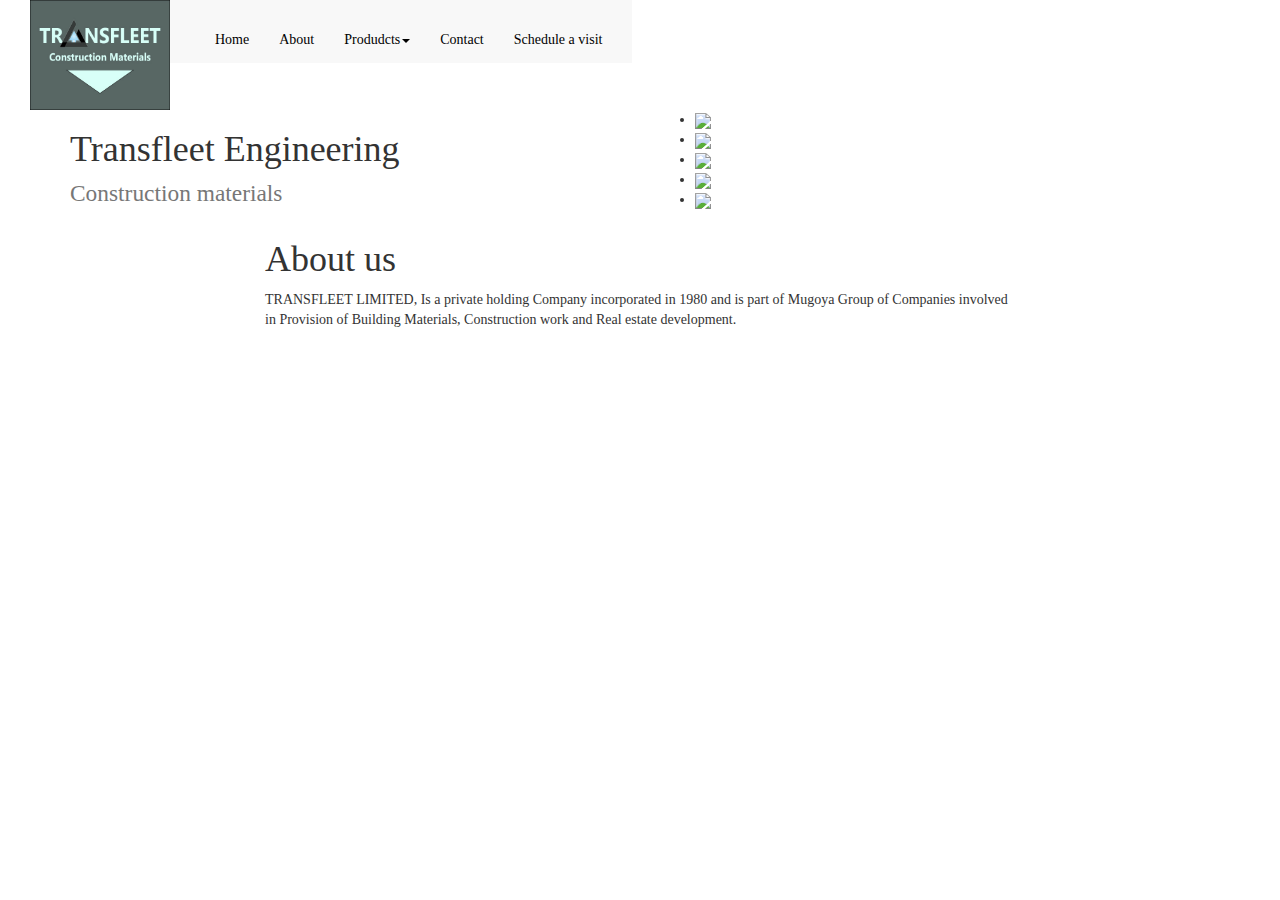
==== about.html @ 927c98d1 "About page source" ====
<!DOCTYPE html>
<html lang="en">
  <head>
    <meta charset="utf-8">
    <meta http-equiv="X-UA-Compatible" content="IE=edge">
    <meta name="viewport" content="width=device-width, initial-scale=1">
     <!-- Bootstrap -->
    <link href="style/bootstrap.min.css" rel="stylesheet">
    <link href="style/style.css" rel="stylesheet"
    <link href="https://npmcdn.com/flickity@1.2/dist/flickity.min.css" rel="stylesheet">
    <!-- HTML5 shim and Respond.js for IE8 support of HTML5 elements and media queries -->
      
      <link href="style/bootstrap.css" rel="stylesheet">
      <script src="https://oss.maxcdn.com/html5shiv/3.7.2/html5shiv.min.js"></script>
      <script src="https://oss.maxcdn.com/respond/1.4.2/respond.min.js"></script>
      <script src="https://ajax.googleapis.com/ajax/libs/jquery/1.11.3/jquery.min.js"></script>
      <script src="scripts/bootstrap.min.js"></script>
  </head>
  <body>
      <!-- Header Start -->
      <header class="header js-header">
        <div class="header-main-logo">
            <img src="images/BoldLogo2.jpg">
        </div>
        <nav class="navbar-default">
          <div class="container-fluid">
            <!-- Brand and toggle get grouped for better mobile display -->
            <div class="navbar-header">
              <button type="button" class="navbar-toggle collapsed" data-toggle="collapse" data-target="#bs-example-navbar-collapse-1" aria-expanded="false">
                <span class="sr-only">Toggle navigation</span>
                <span class="icon-bar"></span>
                <span class="icon-bar"></span>
                <span class="icon-bar"></span>
              </button>
            </div>

            <!-- Collect the nav links, forms, and other content for toggling -->
            <div class="collapse navbar-collapse" id="bs-example-navbar-collapse-1">
              <ul class="nav navbar-nav">
                <li><a href="index.html">Home <span class="sr-only">(current)</span></a></li>
                <li><a href="about.html">About</a></li>
                <li class="dropdown">
                  <a href="#" class="dropdown-toggle" data-toggle="dropdown" role="button" aria-haspopup="true" aria-expanded="false">Produdcts<span class="caret"></span></a>
                  <ul class="dropdown-menu">
                    <li><a href="#">Catalogue</a></li>
                  </ul>
                    <li><a href="about.html">Contact</a></li>
                </li>
              </ul>
              <ul class="nav navbar-nav navbar-right">
                <li class="nav-visit"><a href="#">Schedule a visit</a></li>
              </ul>
            </div><!-- /.navbar-collapse -->
          </div><!-- /.container-fluid -->
        </nav>
    </header> <!-- Header END -->
    
  
    
    <div class="about-banner">
         <div class="container parent">
             <div class="row">
                 
                  <div class="col-md-6" id="">
                      <div class="about-text">
                          <h1 class="about-story">Transfleet Engineering <br><small>Construction materials</small></h1>
                      </div>
                  </div> 
                 
                  <div class="col-md-2" id="contacts">
                     <ul>
                         <li><img src="images/png/white/dropbox-white@2x.png"></li>
                         <li><img src="images/png/white/github-white@2x.png"></li>
                         <li><img src="images/png/white/google-plus-white@2x.png"></li>
                         <li><img src="images/png/white/linkedin-square-white@2x.png"></li>
                         <li><img src="images/png/white/twitter-white@2x.png"></li>
                         
                     </ul>
                  </div>
              </div>
         </div>
    </div>   
      
  
  <div class="about-content">
	<div class="container">
		<div class="row">
			<div class="col-md-8 align-center col-md-offset-2">
				<h1>About us</h1>
				<p>TRANSFLEET LIMITED, Is a private holding Company incorporated in 1980 and is part of Mugoya Group of Companies involved in Provision of Building Materials, Construction work and Real estate development.</p>
            </div>
		</div>
	 </div>
  </div>
     
   
      
      
    <!-- jQuery (necessary for Bootstrap's JavaScript plugins) -->
    <script src="https://ajax.googleapis.com/ajax/libs/jquery/1.11.3/jquery.min.js"></script>
    <!-- Include all compiled plugins (below), or include individual files as needed -->
    <script src="js/bootstrap.min.js"></script>
  </body>
</html>
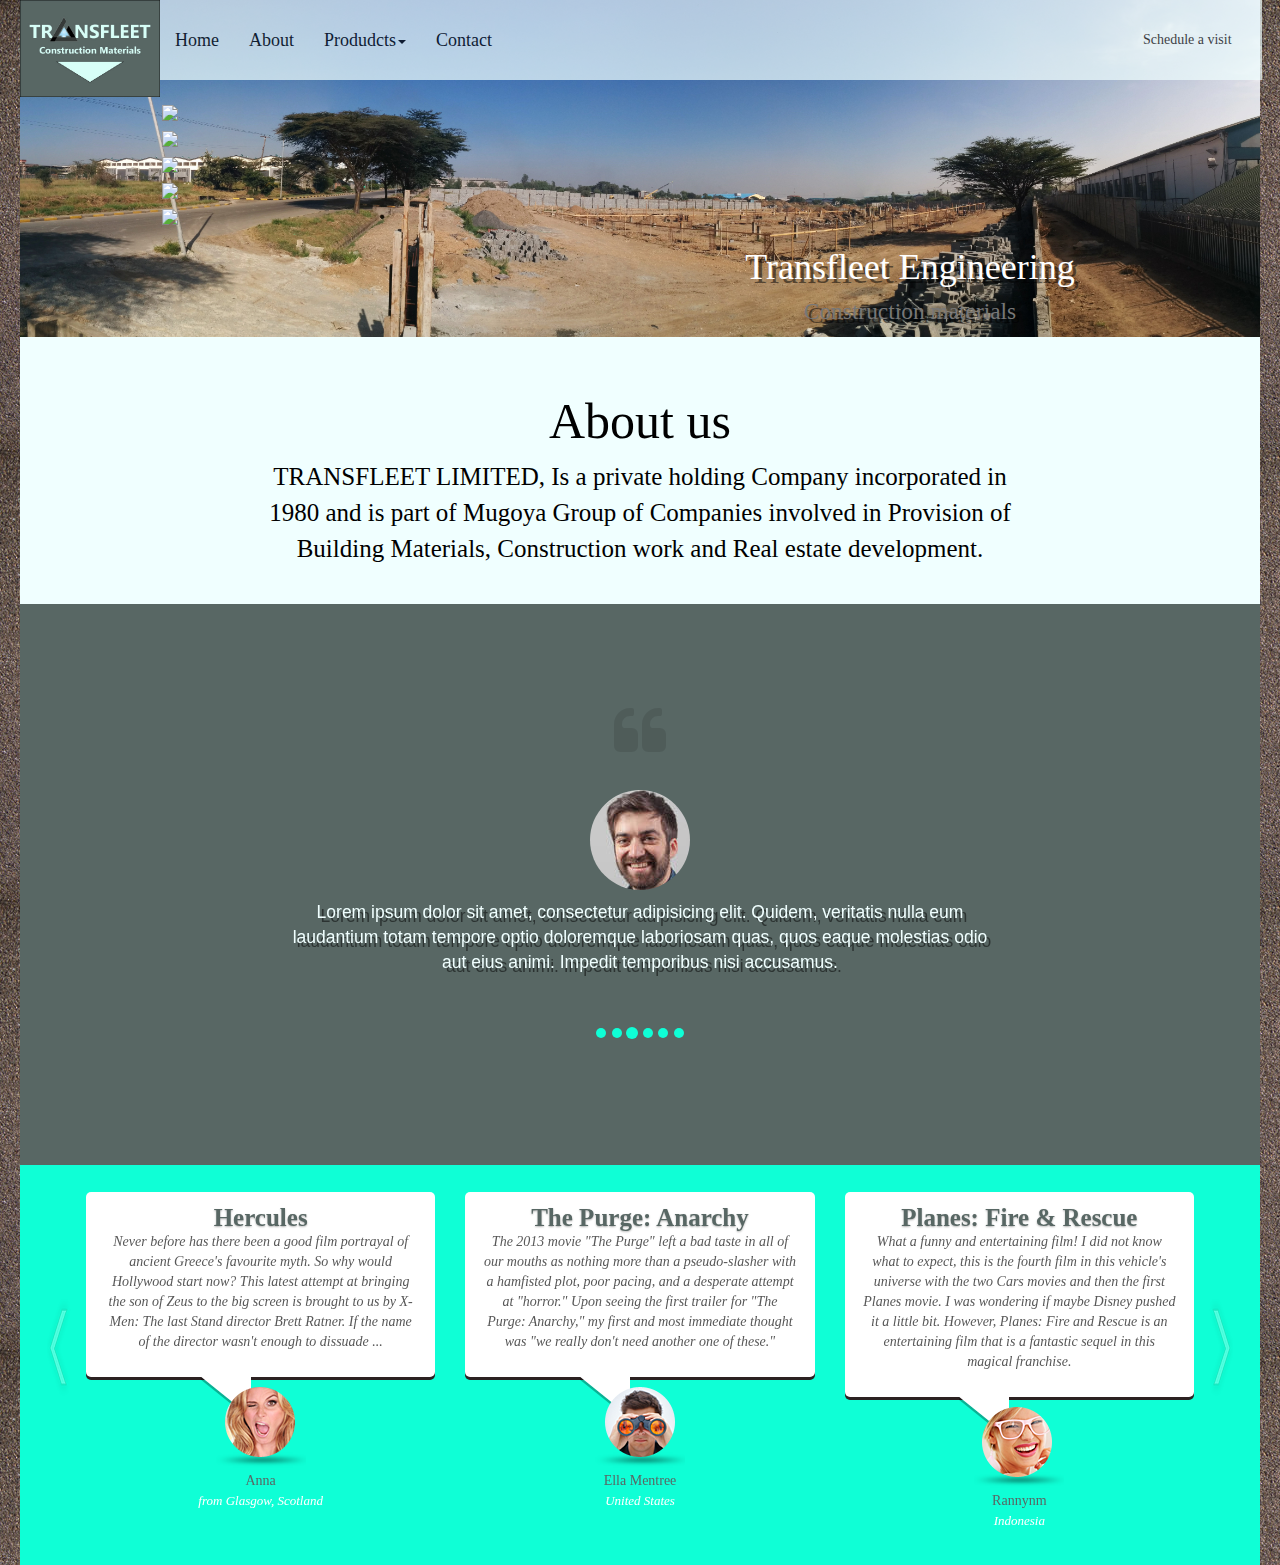
==== commit cb827e06: "add html file with testimonials" ====
--- a/about.html
+++ b/about.html
@@ -9,12 +9,14 @@
     <link href="style/style.css" rel="stylesheet"
     <link href="https://npmcdn.com/flickity@1.2/dist/flickity.min.css" rel="stylesheet">
     <!-- HTML5 shim and Respond.js for IE8 support of HTML5 elements and media queries -->
-      
+      <link rel="stylesheet" href="//maxcdn.bootstrapcdn.com/font-awesome/4.1.0/css/font-awesome.min.css">
       <link href="style/bootstrap.css" rel="stylesheet">
       <script src="https://oss.maxcdn.com/html5shiv/3.7.2/html5shiv.min.js"></script>
       <script src="https://oss.maxcdn.com/respond/1.4.2/respond.min.js"></script>
       <script src="https://ajax.googleapis.com/ajax/libs/jquery/1.11.3/jquery.min.js"></script>
       <script src="scripts/bootstrap.min.js"></script>
+      
+     
   </head>
   <body>
       <!-- Header Start -->
@@ -93,12 +95,234 @@
 	 </div>
   </div>
      
-   
+    
+    <!--<div class="background-wrapper">
+        <div class="container testimonials">
+            <ul class="testimonials-list">
+                <li>
+                    <p>Name: Ilian Stefanov</p>
+                    <h3>"Lorem ipsum dolor sit amet, consectetur adipisicing elit.</br> Quam totam nulla est, illo molestiae maxime officiis, quae ad,</br> ipsum vitae deserunt molestias eius alias."
+                    </h3>
+                </li>
+
+                <li>
+                    <p>Name: Avram Stoilov</p>
+                    <h3>Lorem ipsum dolor sit amet, consectetur adipisicing elit.</br> Quam totam nulla est, illo molestiae maxime officiis, quae ad, </br>ipsum vitae deserunt molestias eius alias.
+                    Lorem ipsum dolor </br>sit amet, consectetur adipisicing elit,</br> sed do eiusmod tempor incididunt ut labore et dolore magna aliqua.</h3>
+                </li>
+
+                <li>
+                    <p>Name: Ivchenceto</p>
+                    <h3>"Lorem ipsum dolor sit amet, consectetur adipisicing elit.</br> Quam totam nulla est, illo molestiae maxime officiis, quae ad,</br> ipsum vitae deserunt molestias eius alias."
+                    </h3>
+                </li>
+            </ul>
+        </div>
+    </div>  -->
+    
+    <section id="carousel">    				
+	<div class="container">
+		<div class="row">
+			<div class="col-md-8 col-md-offset-2">
+                <div class="quote"><i class="fa fa-quote-left fa-4x"></i></div>
+				<div class="carousel slide" id="fade-quote-carousel" data-ride="carousel" data-interval="3000">
+				  <!-- Carousel indicators -->
+                  <ol class="carousel-indicators">
+				    <li data-target="#fade-quote-carousel" data-slide-to="0"></li>
+				    <li data-target="#fade-quote-carousel" data-slide-to="1"></li>
+				    <li data-target="#fade-quote-carousel" data-slide-to="2" class="active"></li>
+                    <li data-target="#fade-quote-carousel" data-slide-to="3"></li>
+                    <li data-target="#fade-quote-carousel" data-slide-to="4"></li>
+                    <li data-target="#fade-quote-carousel" data-slide-to="5"></li>
+				  </ol>
+				  <!-- Carousel items -->
+				  <div class="carousel-inner">
+				    <div class="item">
+                        <div class="profile-circle" id="picture1"></div>
+				    	<blockquote>
+				    		<p>Lorem ipsum dolor sit amet, consectetur adipisicing elit. Quidem, veritatis nulla eum laudantium totam tempore optio doloremque laboriosam quas, quos eaque molestias odio aut eius animi. Impedit temporibus nisi accusamus.</p>
+				    	</blockquote>	
+				    </div>
+				    <div class="item">
+                        <div class="profile-circle" id="picture2"></div>
+				    	<blockquote>
+				    		<p>Lorem ipsum dolor sit amet, consectetur adipisicing elit. Quidem, veritatis nulla eum laudantium totam tempore optio doloremque laboriosam quas, quos eaque molestias odio aut eius animi. Impedit temporibus nisi accusamus.</p>
+				    	</blockquote>
+				    </div>
+				    <div class="active item">
+                        <div class="profile-circle" id="picture3"></div>
+				    	<blockquote>
+				    		<p>Lorem ipsum dolor sit amet, consectetur adipisicing elit. Quidem, veritatis nulla eum laudantium totam tempore optio doloremque laboriosam quas, quos eaque molestias odio aut eius animi. Impedit temporibus nisi accusamus.</p>
+				    	</blockquote>
+				    </div>
+                    <div class="item">
+                        <div class="profile-circle" id="picture4"></div>
+    			    	<blockquote>
+				    		<p>Lorem ipsum dolor sit amet, consectetur adipisicing elit. Quidem, veritatis nulla eum laudantium totam tempore optio doloremque laboriosam quas, quos eaque molestias odio aut eius animi. Impedit temporibus nisi accusamus.</p>
+				    	</blockquote>
+				    </div>
+                    <div class="item">
+                        <div class="profile-circle" id="picture5"></div>
+    			    	<blockquote>
+				    		<p>Lorem ipsum dolor sit amet, consectetur adipisicing elit. Quidem, veritatis nulla eum laudantium totam tempore optio doloremque laboriosam quas, quos eaque molestias odio aut eius animi. Impedit temporibus nisi accusamus.</p>
+				    	</blockquote>
+				    </div>
+                    <div class="item">
+                        <div class="profile-circle" id="picture6"></div>
+    			    	<blockquote>
+				    		<p>Lorem ipsum dolor sit amet, consectetur adipisicing elit. Quidem, veritatis nulla eum laudantium totam tempore optio doloremque laboriosam quas, quos eaque molestias odio aut eius animi. Impedit temporibus nisi accusamus.</p>
+				    	</blockquote>
+				    </div>
+				  </div>
+				</div>
+			</div>							
+		</div>
+	</div>
+</section>
+    
+    <!-- SLIDER 2 -->
+    
+    
+    
+
+<div class="carousel-reviews broun-block">
+    <div class="container">
+        <div class="row">
+            <div id="carousel-reviews" class="carousel slide" data-ride="carousel">
+            
+                <div class="carousel-inner">
+                    <div class="item active">
+                	    <div class="col-md-4 col-sm-6">
+        				    <div class="block-text rel zmin">
+						        <a title="" href="#">Hercules</a>
+						        <p>Never before has there been a good film portrayal of ancient Greece's favourite myth. So why would Hollywood start now? This latest attempt at bringing the son of Zeus to the big screen is brought to us by X-Men: The last Stand director Brett Ratner. If the name of the director wasn't enough to dissuade ...</p>
+							    <ins class="ab zmin sprite sprite-i-triangle block"></ins>
+					        </div>
+							<div class="person-text rel">
+				                <img src="[data-uri]"/>
+								<a title="" href="#">Anna</a>
+								<i>from Glasgow, Scotland</i>
+							</div>
+						</div>
+            			<div class="col-md-4 col-sm-6 hidden-xs">
+						    <div class="block-text rel zmin">
+						        <a title="" href="#">The Purge: Anarchy</a>
+        						<p>The 2013 movie "The Purge" left a bad taste in all of our mouths as nothing more than a pseudo-slasher with a hamfisted plot, poor pacing, and a desperate attempt at "horror." Upon seeing the first trailer for "The Purge: Anarchy," my first and most immediate thought was "we really don't need another one of these."  </p>
+					            <ins class="ab zmin sprite sprite-i-triangle block"></ins>
+				            </div>
+							<div class="person-text rel">
+				                <img src="[data-uri]"/>
+						        <a title="" href="#">Ella Mentree</a>
+								<i>United States</i>
+							</div>
+						</div>
+						<div class="col-md-4 col-sm-6 hidden-sm hidden-xs">
+							<div class="block-text rel zmin">
+								<a title="" href="#">Planes: Fire & Rescue</a>
+    							<p>What a funny and entertaining film! I did not know what to expect, this is the fourth film in this vehicle's universe with the two Cars movies and then the first Planes movie. I was wondering if maybe Disney pushed it a little bit. However, Planes: Fire and Rescue is an entertaining film that is a fantastic sequel in this magical franchise. </p>
+								<ins class="ab zmin sprite sprite-i-triangle block"></ins>
+							</div>
+							<div class="person-text rel">
+								<img src="[data-uri]"/>
+								<a title="" href="#">Rannynm</a>
+								<i>Indonesia</i>
+							</div>
+						</div>
+                    </div>
+                    <div class="item">
+                        <div class="col-md-4 col-sm-6">
+        				    <div class="block-text rel zmin">
+                                <a title="" href="#">Hercules</a>
+						        <p>Never before has there been a good film portrayal of ancient Greece's favourite myth. So why would Hollywood start now? This latest attempt at bringing the son of Zeus to the big screen is brought to us by X-Men: The last Stand director Brett Ratner. If the name of the director wasn't enough to dissuade ...</p>
+							    <ins class="ab zmin sprite sprite-i-triangle block"></ins>
+					        </div>
+							<div class="person-text rel">
+								<img alt="" src="http://myinstantcms.ru/images/img13.png">
+								<a title="" href="#">Anna</a>
+								<i>from Glasgow, Scotland</i>
+							</div>
+						</div>
+            			<div class="col-md-4 col-sm-6 hidden-xs">
+						    <div class="block-text rel zmin">
+						        <a title="" href="#">The Purge: Anarchy</a>
+        						<p>The 2013 movie "The Purge" left a bad taste in all of our mouths as nothing more than a pseudo-slasher with a hamfisted plot, poor pacing, and a desperate attempt at "horror." Upon seeing the first trailer for "The Purge: Anarchy," my first and most immediate thought was "we really don't need another one of these."  </p>
+					            <ins class="ab zmin sprite sprite-i-triangle block"></ins>
+				            </div>
+							<div class="person-text rel">
+								<img alt="" src="http://myinstantcms.ru/images/img14.png">
+						        <a title="" href="#">Ella Mentree</a>
+								<i>United States</i>
+							</div>
+						</div>
+						<div class="col-md-4 col-sm-6 hidden-sm hidden-xs">
+							<div class="block-text rel zmin">
+								<a title="" href="#">Planes: Fire & Rescue</a>
+    							<p>What a funny and entertaining film! I did not know what to expect, this is the fourth film in this vehicle's universe with the two Cars movies and then the first Planes movie. I was wondering if maybe Disney pushed it a little bit. However, Planes: Fire and Rescue is an entertaining film that is a fantastic sequel in this magical franchise. </p>
+								<ins class="ab zmin sprite sprite-i-triangle block"></ins>
+							</div>
+							<div class="person-text rel">
+								<img alt="" src="http://myinstantcms.ru/images/img15.png">
+								<a title="" href="#">Rannynm</a>
+								<i>Indonesia</i>
+							</div>
+						</div>
+                    </div>
+                    <div class="item">
+                        <div class="col-md-4 col-sm-6">
+        				    <div class="block-text rel zmin">
+						        <a title="" href="#">Hercules</a>
+						        <p>Never before has there been a good film portrayal of ancient Greece's favourite myth. So why would Hollywood start now? This latest attempt at bringing the son of Zeus to the big screen is brought to us by X-Men: The last Stand director Brett Ratner. If the name of the director wasn't enough to dissuade ...</p>
+							    <ins class="ab zmin sprite sprite-i-triangle block"></ins>
+					        </div>
+							<div class="person-text rel">
+								<img alt="" src="http://myinstantcms.ru/images/img13.png">
+								<a title="" href="#">Anna</a>
+								<i>from Glasgow, Scotland</i>
+							</div>
+						</div>
+            			<div class="col-md-4 col-sm-6 hidden-xs">
+						    <div class="block-text rel zmin">
+						        <a title="" href="#">The Purge: Anarchy</a>
+        						<p>The 2013 movie "The Purge" left a bad taste in all of our mouths as nothing more than a pseudo-slasher with a hamfisted plot, poor pacing, and a desperate attempt at "horror." Upon seeing the first trailer for "The Purge: Anarchy," my first and most immediate thought was "we really don't need another one of these."  </p>
+					            <ins class="ab zmin sprite sprite-i-triangle block"></ins>
+				            </div>
+							<div class="person-text rel">
+								<img alt="" src="http://myinstantcms.ru/images/img14.png">
+						        <a title="" href="#">Ella Mentree</a>
+								<i>United States</i>
+							</div>
+						</div>
+						<div class="col-md-4 col-sm-6 hidden-sm hidden-xs">
+							<div class="block-text rel zmin">
+								<a title="" href="#">Planes: Fire & Rescue</a>
+    							<p>What a funny and entertaining film! I did not know what to expect, this is the fourth film in this vehicle's universe with the two Cars movies and then the first Planes movie. I was wondering if maybe Disney pushed it a little bit. However, Planes: Fire and Rescue is an entertaining film that is a fantastic sequel in this magical franchise. </p>
+								<ins class="ab zmin sprite sprite-i-triangle block"></ins>
+							</div>
+							<div class="person-text rel">
+								<img alt="" src="http://myinstantcms.ru/images/img15.png">
+								<a title="" href="#">Rannynm</a>
+								<i>Indonesia</i>
+							</div>
+						</div>
+                    </div>                    
+                </div>
+                <a class="left carousel-control" href="#carousel-reviews" role="button" data-slide="prev">
+                    <span class="arrow-left"><img src="images/arrow-left.png" class="img-responsive"></span>
+                </a>
+                <a class="right carousel-control" href="#carousel-reviews" role="button" data-slide="next">
+                    <span class="arrow-right"><img src="images/arrow-right.png" class="img-responsive"></span>
+                </a>
+            </div>
+        </div>
+    </div>
+</div>
       
-      
+        
     <!-- jQuery (necessary for Bootstrap's JavaScript plugins) -->
     <script src="https://ajax.googleapis.com/ajax/libs/jquery/1.11.3/jquery.min.js"></script>
     <!-- Include all compiled plugins (below), or include individual files as needed -->
-    <script src="js/bootstrap.min.js"></script>
+    <script src="scripts/bootstrap.min.js"></script>
+    <script src="scripts/jquery.flexslider-min.js"></script>
+    <script src="scripts/main.js"></script> <!-- Resource jQuery -->
   </body>
 </html>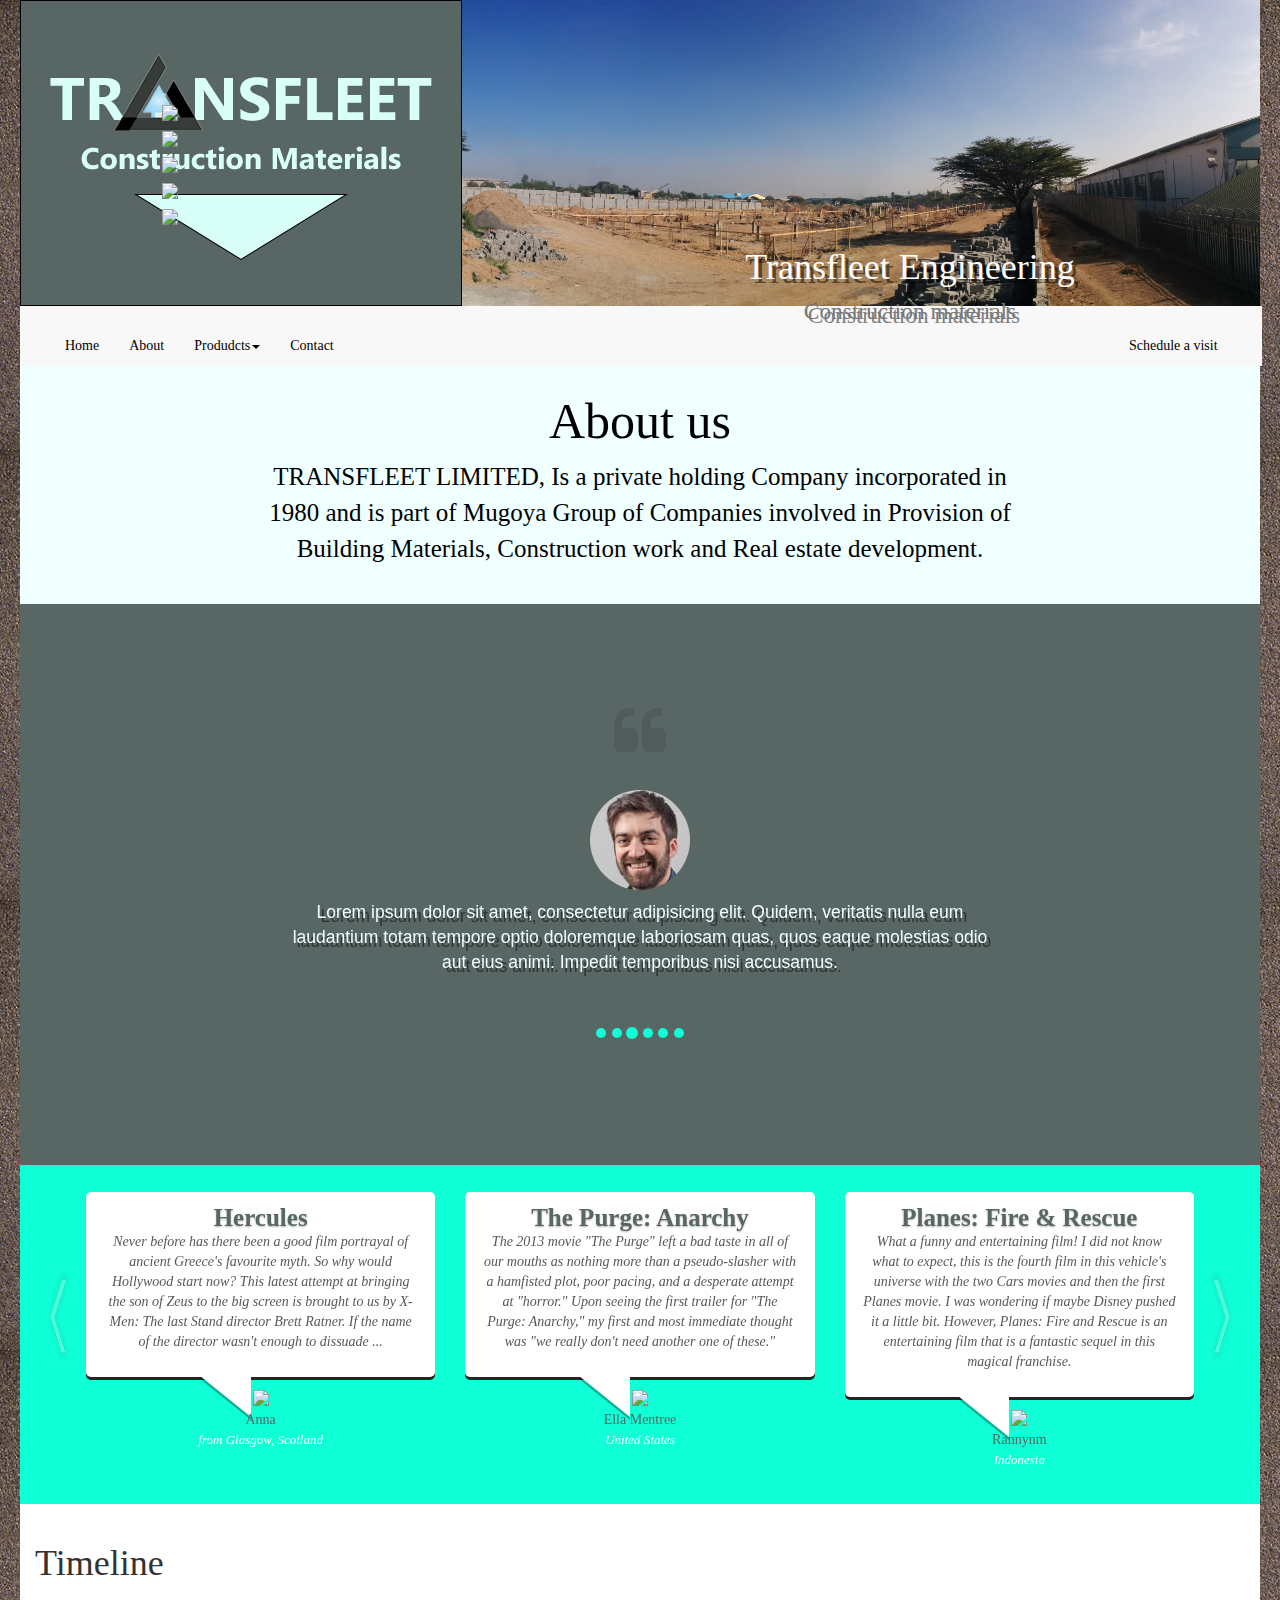
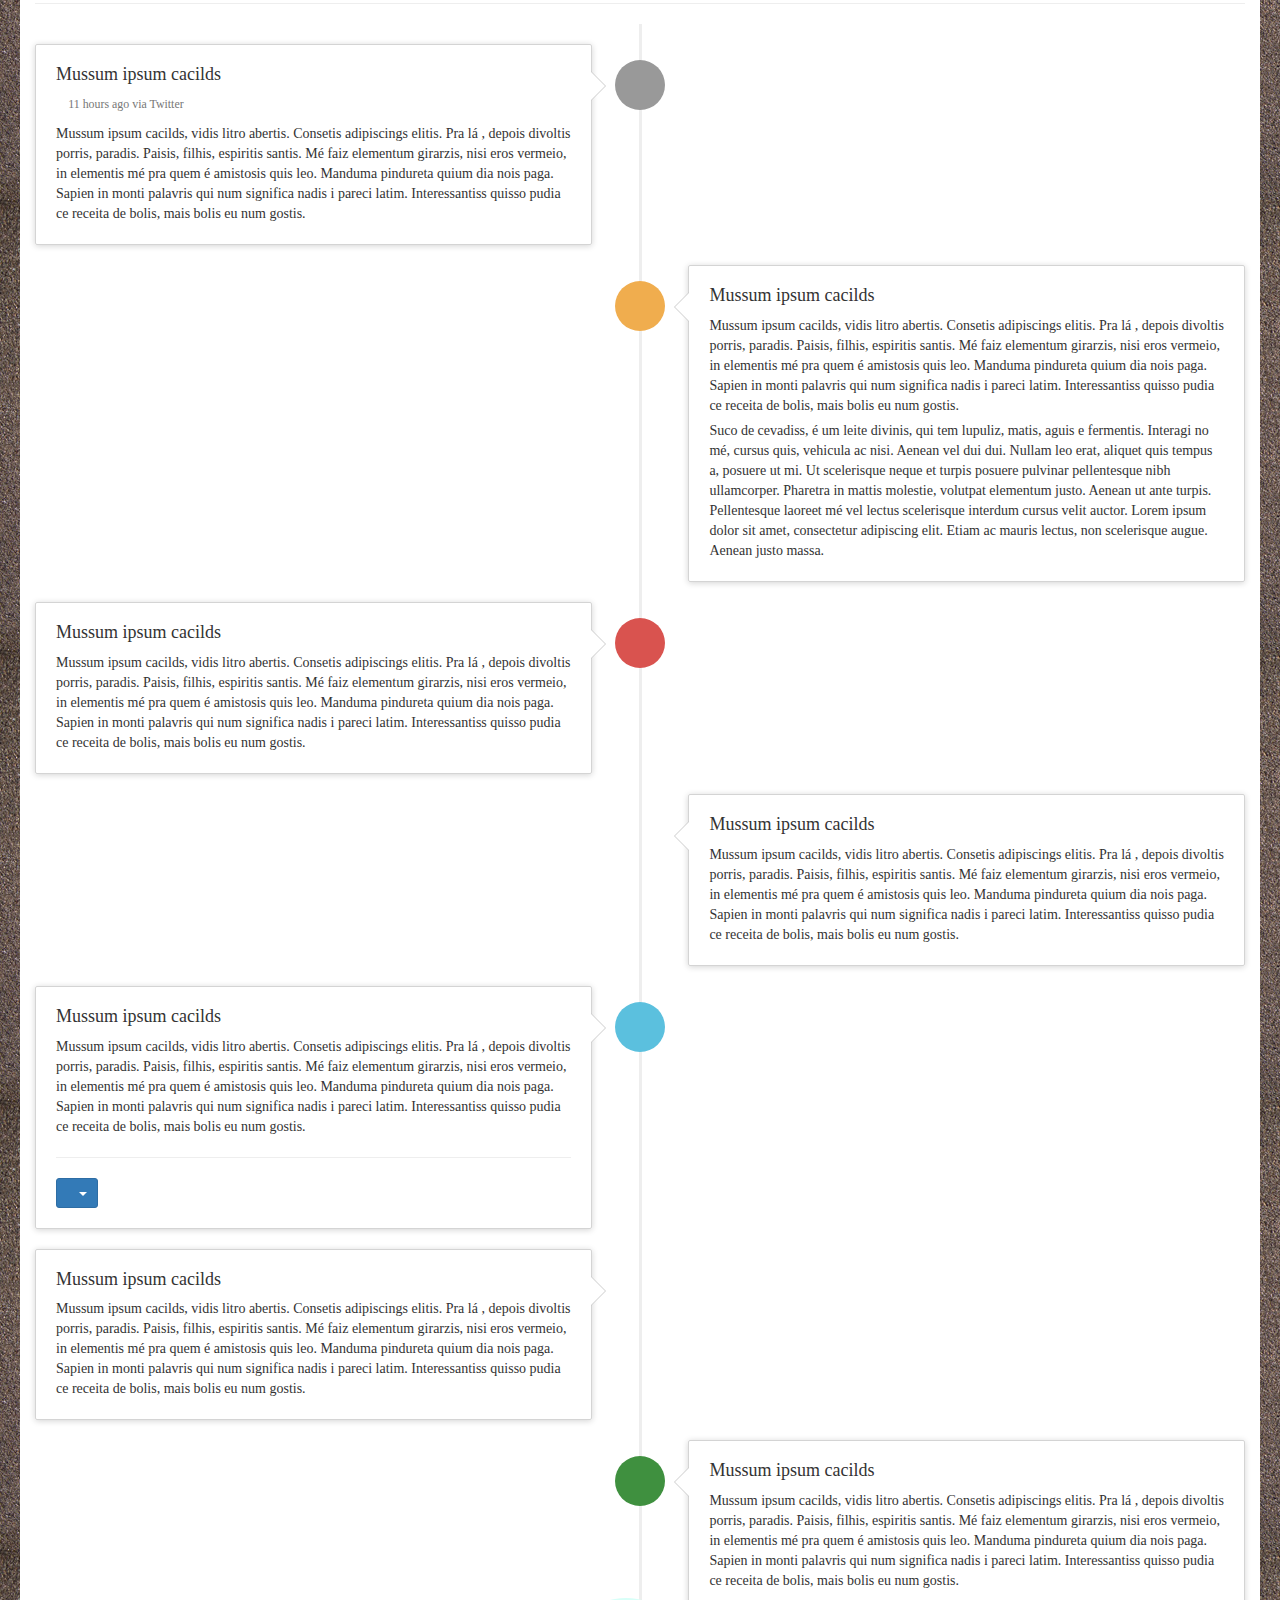
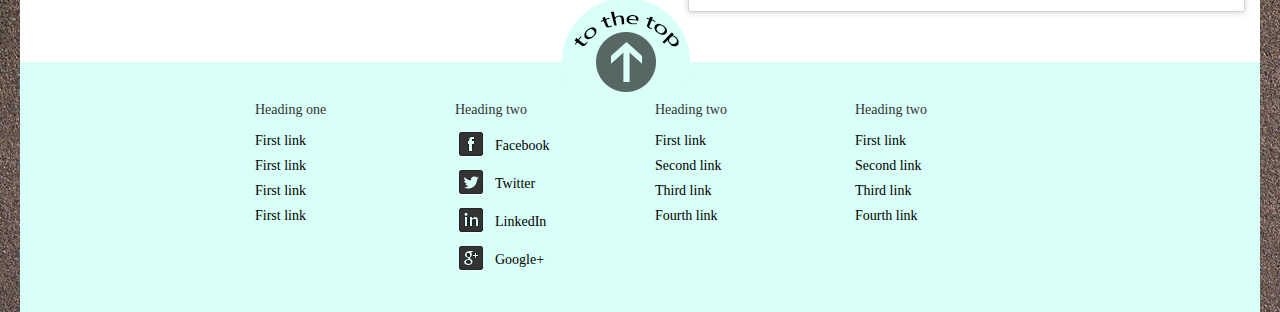
==== commit a4f90f56: "Adding the footer + the timeline in about page" ====
--- a/about.html
+++ b/about.html
@@ -104,13 +104,11 @@
                     <h3>"Lorem ipsum dolor sit amet, consectetur adipisicing elit.</br> Quam totam nulla est, illo molestiae maxime officiis, quae ad,</br> ipsum vitae deserunt molestias eius alias."
                     </h3>
                 </li>
-
                 <li>
                     <p>Name: Avram Stoilov</p>
                     <h3>Lorem ipsum dolor sit amet, consectetur adipisicing elit.</br> Quam totam nulla est, illo molestiae maxime officiis, quae ad, </br>ipsum vitae deserunt molestias eius alias.
                     Lorem ipsum dolor </br>sit amet, consectetur adipisicing elit,</br> sed do eiusmod tempor incididunt ut labore et dolore magna aliqua.</h3>
                 </li>
-
                 <li>
                     <p>Name: Ivchenceto</p>
                     <h3>"Lorem ipsum dolor sit amet, consectetur adipisicing elit.</br> Quam totam nulla est, illo molestiae maxime officiis, quae ad,</br> ipsum vitae deserunt molestias eius alias."
@@ -199,7 +197,7 @@
 							    <ins class="ab zmin sprite sprite-i-triangle block"></ins>
 					        </div>
 							<div class="person-text rel">
-				                <img src="[data-uri]"/>
+				                <img src="../Transfleet/images/womanWink.png"/>
 								<a title="" href="#">Anna</a>
 								<i>from Glasgow, Scotland</i>
 							</div>
@@ -211,7 +209,7 @@
 					            <ins class="ab zmin sprite sprite-i-triangle block"></ins>
 				            </div>
 							<div class="person-text rel">
-				                <img src="[data-uri]"/>
+				                <img src="../Transfleet/images/menBInoculars.png"/>
 						        <a title="" href="#">Ella Mentree</a>
 								<i>United States</i>
 							</div>
@@ -223,7 +221,7 @@
 								<ins class="ab zmin sprite sprite-i-triangle block"></ins>
 							</div>
 							<div class="person-text rel">
-								<img src="[data-uri]"/>
+								<img src="../Transfleet/images/womanSmile.png"/>
 								<a title="" href="#">Rannynm</a>
 								<i>Indonesia</i>
 							</div>
@@ -316,6 +314,168 @@
         </div>
     </div>
 </div>
+    
+    
+    <!-- BEGINNING OF TIMELINE -->
+
+    
+    <div class="container" id="timeLine">
+    <div class="page-header">
+        <h1 id="timeline">Timeline</h1>
+    </div>
+    <ul class="timeline">
+        <li>
+          <div class="timeline-badge"><i class="glyphicon glyphicon-check"></i></div>
+          <div class="timeline-panel">
+            <div class="timeline-heading">
+              <h4 class="timeline-title">Mussum ipsum cacilds</h4>
+              <p><small class="text-muted"><i class="glyphicon glyphicon-time"></i> 11 hours ago via Twitter</small></p>
+            </div>
+            <div class="timeline-body">
+              <p>Mussum ipsum cacilds, vidis litro abertis. Consetis adipiscings elitis. Pra lá , depois divoltis porris, paradis. Paisis, filhis, espiritis santis. Mé faiz elementum girarzis, nisi eros vermeio, in elementis mé pra quem é amistosis quis leo. Manduma pindureta quium dia nois paga. Sapien in monti palavris qui num significa nadis i pareci latim. Interessantiss quisso pudia ce receita de bolis, mais bolis eu num gostis.</p>
+            </div>
+          </div>
+        </li>
+        <li class="timeline-inverted">
+          <div class="timeline-badge warning"><i class="glyphicon glyphicon-credit-card"></i></div>
+          <div class="timeline-panel">
+            <div class="timeline-heading">
+              <h4 class="timeline-title">Mussum ipsum cacilds</h4>
+            </div>
+            <div class="timeline-body">
+              <p>Mussum ipsum cacilds, vidis litro abertis. Consetis adipiscings elitis. Pra lá , depois divoltis porris, paradis. Paisis, filhis, espiritis santis. Mé faiz elementum girarzis, nisi eros vermeio, in elementis mé pra quem é amistosis quis leo. Manduma pindureta quium dia nois paga. Sapien in monti palavris qui num significa nadis i pareci latim. Interessantiss quisso pudia ce receita de bolis, mais bolis eu num gostis.</p>
+              <p>Suco de cevadiss, é um leite divinis, qui tem lupuliz, matis, aguis e fermentis. Interagi no mé, cursus quis, vehicula ac nisi. Aenean vel dui dui. Nullam leo erat, aliquet quis tempus a, posuere ut mi. Ut scelerisque neque et turpis posuere pulvinar pellentesque nibh ullamcorper. Pharetra in mattis molestie, volutpat elementum justo. Aenean ut ante turpis. Pellentesque laoreet mé vel lectus scelerisque interdum cursus velit auctor. Lorem ipsum dolor sit amet, consectetur adipiscing elit. Etiam ac mauris lectus, non scelerisque augue. Aenean justo massa.</p>
+            </div>
+          </div>
+        </li>
+        <li>
+          <div class="timeline-badge danger"><i class="glyphicon glyphicon-credit-card"></i></div>
+          <div class="timeline-panel">
+            <div class="timeline-heading">
+              <h4 class="timeline-title">Mussum ipsum cacilds</h4>
+            </div>
+            <div class="timeline-body">
+              <p>Mussum ipsum cacilds, vidis litro abertis. Consetis adipiscings elitis. Pra lá , depois divoltis porris, paradis. Paisis, filhis, espiritis santis. Mé faiz elementum girarzis, nisi eros vermeio, in elementis mé pra quem é amistosis quis leo. Manduma pindureta quium dia nois paga. Sapien in monti palavris qui num significa nadis i pareci latim. Interessantiss quisso pudia ce receita de bolis, mais bolis eu num gostis.</p>
+            </div>
+          </div>
+        </li>
+        <li class="timeline-inverted">
+          <div class="timeline-panel">
+            <div class="timeline-heading">
+              <h4 class="timeline-title">Mussum ipsum cacilds</h4>
+            </div>
+            <div class="timeline-body">
+              <p>Mussum ipsum cacilds, vidis litro abertis. Consetis adipiscings elitis. Pra lá , depois divoltis porris, paradis. Paisis, filhis, espiritis santis. Mé faiz elementum girarzis, nisi eros vermeio, in elementis mé pra quem é amistosis quis leo. Manduma pindureta quium dia nois paga. Sapien in monti palavris qui num significa nadis i pareci latim. Interessantiss quisso pudia ce receita de bolis, mais bolis eu num gostis.</p>
+            </div>
+          </div>
+        </li>
+        <li>
+          <div class="timeline-badge info"><i class="glyphicon glyphicon-floppy-disk"></i></div>
+          <div class="timeline-panel">
+            <div class="timeline-heading">
+              <h4 class="timeline-title">Mussum ipsum cacilds</h4>
+            </div>
+            <div class="timeline-body">
+              <p>Mussum ipsum cacilds, vidis litro abertis. Consetis adipiscings elitis. Pra lá , depois divoltis porris, paradis. Paisis, filhis, espiritis santis. Mé faiz elementum girarzis, nisi eros vermeio, in elementis mé pra quem é amistosis quis leo. Manduma pindureta quium dia nois paga. Sapien in monti palavris qui num significa nadis i pareci latim. Interessantiss quisso pudia ce receita de bolis, mais bolis eu num gostis.</p>
+              <hr>
+              <div class="btn-group">
+                <button type="button" class="btn btn-primary btn-sm dropdown-toggle" data-toggle="dropdown">
+                  <i class="glyphicon glyphicon-cog"></i> <span class="caret"></span>
+                </button>
+                <ul class="dropdown-menu" role="menu">
+                  <li><a href="#">Action</a></li>
+                  <li><a href="#">Another action</a></li>
+                  <li><a href="#">Something else here</a></li>
+                  <li class="divider"></li>
+                  <li><a href="#">Separated link</a></li>
+                </ul>
+              </div>
+            </div>
+          </div>
+        </li>
+        <li>
+          <div class="timeline-panel">
+            <div class="timeline-heading">
+              <h4 class="timeline-title">Mussum ipsum cacilds</h4>
+            </div>
+            <div class="timeline-body">
+              <p>Mussum ipsum cacilds, vidis litro abertis. Consetis adipiscings elitis. Pra lá , depois divoltis porris, paradis. Paisis, filhis, espiritis santis. Mé faiz elementum girarzis, nisi eros vermeio, in elementis mé pra quem é amistosis quis leo. Manduma pindureta quium dia nois paga. Sapien in monti palavris qui num significa nadis i pareci latim. Interessantiss quisso pudia ce receita de bolis, mais bolis eu num gostis.</p>
+            </div>
+          </div>
+        </li>
+        <li class="timeline-inverted">
+          <div class="timeline-badge success"><i class="glyphicon glyphicon-thumbs-up"></i></div>
+          <div class="timeline-panel">
+            <div class="timeline-heading">
+              <h4 class="timeline-title">Mussum ipsum cacilds</h4>
+            </div>
+            <div class="timeline-body">
+              <p>Mussum ipsum cacilds, vidis litro abertis. Consetis adipiscings elitis. Pra lá , depois divoltis porris, paradis. Paisis, filhis, espiritis santis. Mé faiz elementum girarzis, nisi eros vermeio, in elementis mé pra quem é amistosis quis leo. Manduma pindureta quium dia nois paga. Sapien in monti palavris qui num significa nadis i pareci latim. Interessantiss quisso pudia ce receita de bolis, mais bolis eu num gostis.</p>
+            </div>
+          </div>
+        </li>
+    </ul>
+</div>
+    
+    
+    
+    <!-- END OF TIMELINE -->
+    
+    
+    
+    <!-- FOOTER START -->
+    <div class="container" id="footer-container">
+      <footer class="footer">
+        
+        <a class="to-top" href="#0"></a>
+        <div class="footer-content">
+          <div class="footer-content-col1">
+            <h5>Heading one</h5>
+            <ul>
+              <li><a href="#">First link</a></li>
+              <li><a href="#">First link</a></li>
+              <li><a href="#">First link</a></li>
+              <li><a href="#">First link</a></li>
+            </ul>
+          </div>
+            
+          <div class="footer-content-col2">
+            <h5>Heading two</h5>
+            <ul>
+              <li><a href="#">Facebook</a></li>
+              <li><a href="#">Twitter</a></li>
+              <li><a href="#">LinkedIn</a></li>
+              <li><a href="#">Google+</a></li>
+            </ul>
+          </div>
+            
+          <div class="footer-content-col3">
+            <h5>Heading two</h5>
+            <ul>
+              <li><a href="#">First link</a></li>
+              <li><a href="#">Second link</a></li>
+              <li><a href="#">Third link</a></li>
+              <li><a href="#">Fourth link</a></li>
+            </ul>    
+          </div>
+            
+          <div class="footer-content-col4">
+            <h5>Heading two</h5>
+            <ul>
+              <li><a href="#">First link</a></li>
+              <li><a href="#">Second link</a></li>
+              <li><a href="#">Third link</a></li>
+              <li><a href="#">Fourth link</a></li>
+            </ul>  
+          </div>
+        </div>
+        <div class="footer-bar"></div>
+        <div class="footer=t&c"></div>
+
+      </footer>
+    </div>
+
+      <!-- FOOTER END -->
       
         
     <!-- jQuery (necessary for Bootstrap's JavaScript plugins) -->
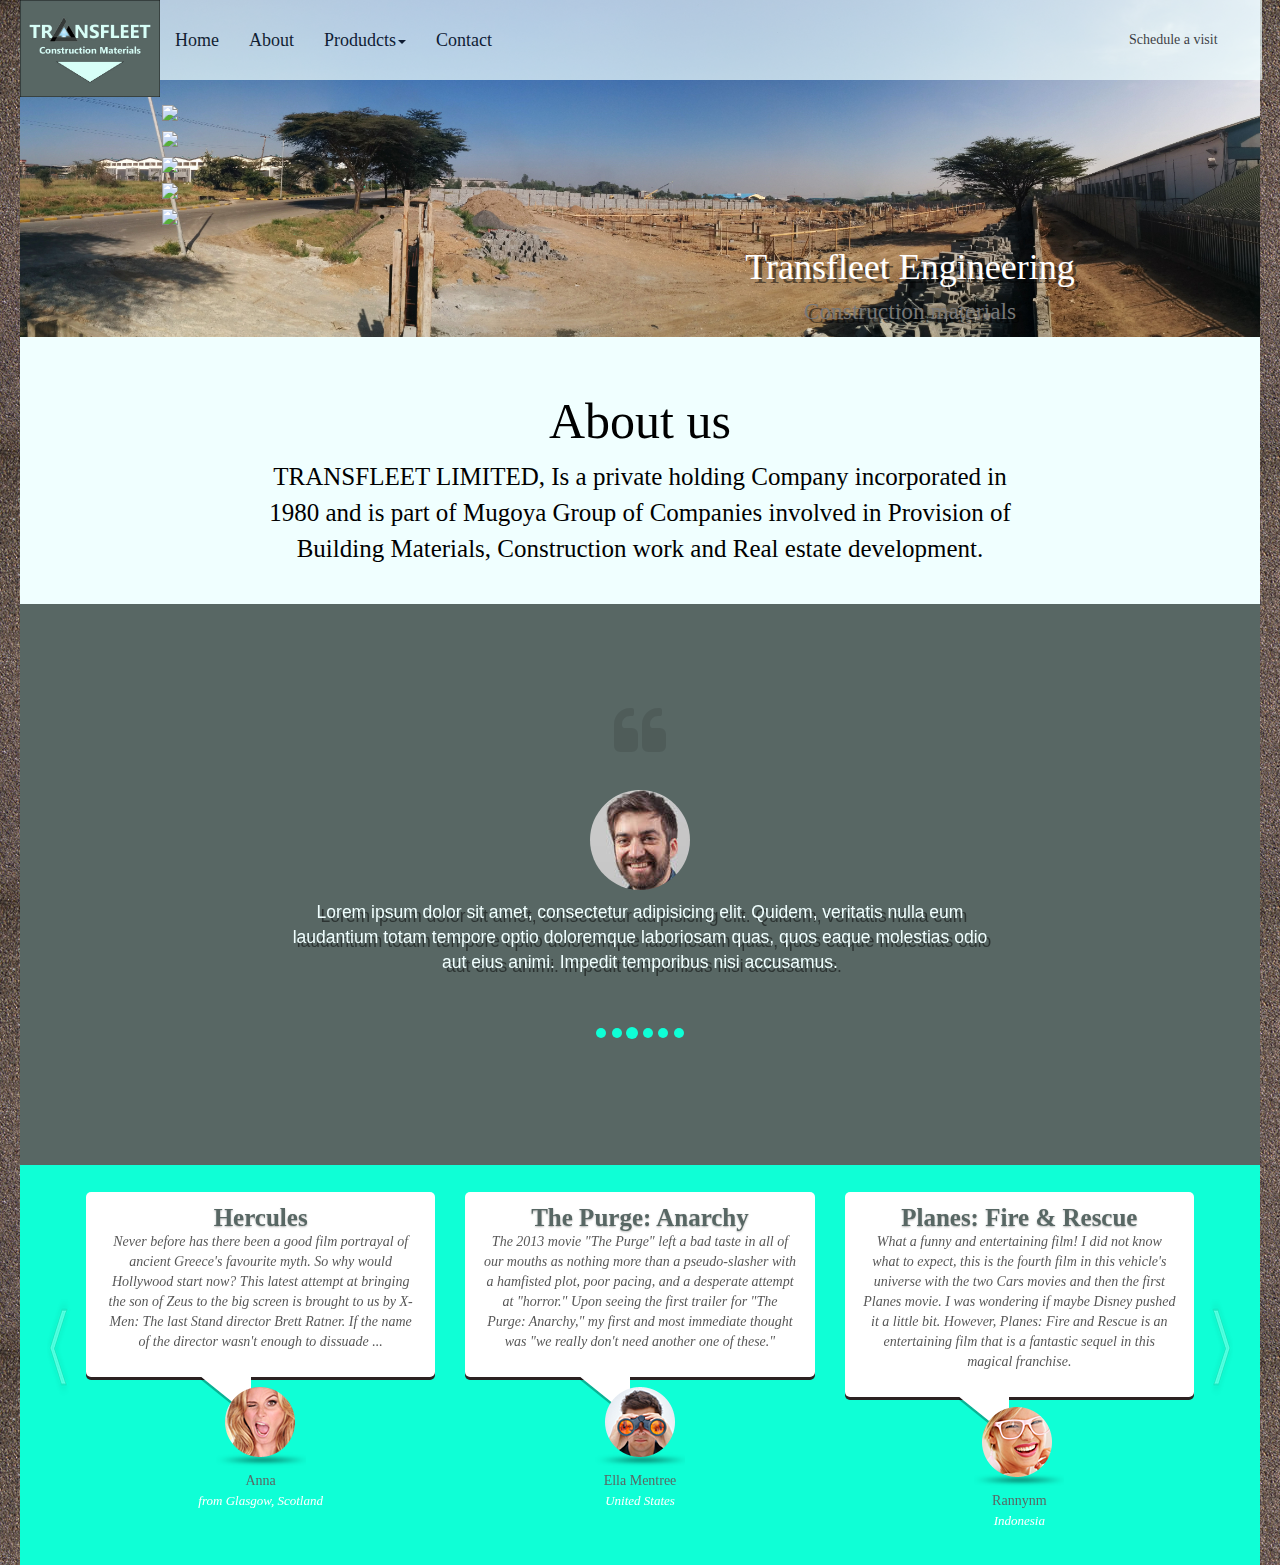
==== commit dc2ddd00: "Committing images and responsiveness" ====
--- a/about.html
+++ b/about.html
@@ -104,11 +104,13 @@
                     <h3>"Lorem ipsum dolor sit amet, consectetur adipisicing elit.</br> Quam totam nulla est, illo molestiae maxime officiis, quae ad,</br> ipsum vitae deserunt molestias eius alias."
                     </h3>
                 </li>
+
                 <li>
                     <p>Name: Avram Stoilov</p>
                     <h3>Lorem ipsum dolor sit amet, consectetur adipisicing elit.</br> Quam totam nulla est, illo molestiae maxime officiis, quae ad, </br>ipsum vitae deserunt molestias eius alias.
                     Lorem ipsum dolor </br>sit amet, consectetur adipisicing elit,</br> sed do eiusmod tempor incididunt ut labore et dolore magna aliqua.</h3>
                 </li>
+
                 <li>
                     <p>Name: Ivchenceto</p>
                     <h3>"Lorem ipsum dolor sit amet, consectetur adipisicing elit.</br> Quam totam nulla est, illo molestiae maxime officiis, quae ad,</br> ipsum vitae deserunt molestias eius alias."
@@ -197,7 +199,7 @@
 							    <ins class="ab zmin sprite sprite-i-triangle block"></ins>
 					        </div>
 							<div class="person-text rel">
-				                <img src="../Transfleet/images/womanWink.png"/>
+				                <img src="[data-uri]"/>
 								<a title="" href="#">Anna</a>
 								<i>from Glasgow, Scotland</i>
 							</div>
@@ -209,7 +211,7 @@
 					            <ins class="ab zmin sprite sprite-i-triangle block"></ins>
 				            </div>
 							<div class="person-text rel">
-				                <img src="../Transfleet/images/menBInoculars.png"/>
+				                <img src="[data-uri]"/>
 						        <a title="" href="#">Ella Mentree</a>
 								<i>United States</i>
 							</div>
@@ -221,7 +223,7 @@
 								<ins class="ab zmin sprite sprite-i-triangle block"></ins>
 							</div>
 							<div class="person-text rel">
-								<img src="../Transfleet/images/womanSmile.png"/>
+								<img src="[data-uri]"/>
 								<a title="" href="#">Rannynm</a>
 								<i>Indonesia</i>
 							</div>
@@ -314,168 +316,6 @@
         </div>
     </div>
 </div>
-    
-    
-    <!-- BEGINNING OF TIMELINE -->
-
-    
-    <div class="container" id="timeLine">
-    <div class="page-header">
-        <h1 id="timeline">Timeline</h1>
-    </div>
-    <ul class="timeline">
-        <li>
-          <div class="timeline-badge"><i class="glyphicon glyphicon-check"></i></div>
-          <div class="timeline-panel">
-            <div class="timeline-heading">
-              <h4 class="timeline-title">Mussum ipsum cacilds</h4>
-              <p><small class="text-muted"><i class="glyphicon glyphicon-time"></i> 11 hours ago via Twitter</small></p>
-            </div>
-            <div class="timeline-body">
-              <p>Mussum ipsum cacilds, vidis litro abertis. Consetis adipiscings elitis. Pra lá , depois divoltis porris, paradis. Paisis, filhis, espiritis santis. Mé faiz elementum girarzis, nisi eros vermeio, in elementis mé pra quem é amistosis quis leo. Manduma pindureta quium dia nois paga. Sapien in monti palavris qui num significa nadis i pareci latim. Interessantiss quisso pudia ce receita de bolis, mais bolis eu num gostis.</p>
-            </div>
-          </div>
-        </li>
-        <li class="timeline-inverted">
-          <div class="timeline-badge warning"><i class="glyphicon glyphicon-credit-card"></i></div>
-          <div class="timeline-panel">
-            <div class="timeline-heading">
-              <h4 class="timeline-title">Mussum ipsum cacilds</h4>
-            </div>
-            <div class="timeline-body">
-              <p>Mussum ipsum cacilds, vidis litro abertis. Consetis adipiscings elitis. Pra lá , depois divoltis porris, paradis. Paisis, filhis, espiritis santis. Mé faiz elementum girarzis, nisi eros vermeio, in elementis mé pra quem é amistosis quis leo. Manduma pindureta quium dia nois paga. Sapien in monti palavris qui num significa nadis i pareci latim. Interessantiss quisso pudia ce receita de bolis, mais bolis eu num gostis.</p>
-              <p>Suco de cevadiss, é um leite divinis, qui tem lupuliz, matis, aguis e fermentis. Interagi no mé, cursus quis, vehicula ac nisi. Aenean vel dui dui. Nullam leo erat, aliquet quis tempus a, posuere ut mi. Ut scelerisque neque et turpis posuere pulvinar pellentesque nibh ullamcorper. Pharetra in mattis molestie, volutpat elementum justo. Aenean ut ante turpis. Pellentesque laoreet mé vel lectus scelerisque interdum cursus velit auctor. Lorem ipsum dolor sit amet, consectetur adipiscing elit. Etiam ac mauris lectus, non scelerisque augue. Aenean justo massa.</p>
-            </div>
-          </div>
-        </li>
-        <li>
-          <div class="timeline-badge danger"><i class="glyphicon glyphicon-credit-card"></i></div>
-          <div class="timeline-panel">
-            <div class="timeline-heading">
-              <h4 class="timeline-title">Mussum ipsum cacilds</h4>
-            </div>
-            <div class="timeline-body">
-              <p>Mussum ipsum cacilds, vidis litro abertis. Consetis adipiscings elitis. Pra lá , depois divoltis porris, paradis. Paisis, filhis, espiritis santis. Mé faiz elementum girarzis, nisi eros vermeio, in elementis mé pra quem é amistosis quis leo. Manduma pindureta quium dia nois paga. Sapien in monti palavris qui num significa nadis i pareci latim. Interessantiss quisso pudia ce receita de bolis, mais bolis eu num gostis.</p>
-            </div>
-          </div>
-        </li>
-        <li class="timeline-inverted">
-          <div class="timeline-panel">
-            <div class="timeline-heading">
-              <h4 class="timeline-title">Mussum ipsum cacilds</h4>
-            </div>
-            <div class="timeline-body">
-              <p>Mussum ipsum cacilds, vidis litro abertis. Consetis adipiscings elitis. Pra lá , depois divoltis porris, paradis. Paisis, filhis, espiritis santis. Mé faiz elementum girarzis, nisi eros vermeio, in elementis mé pra quem é amistosis quis leo. Manduma pindureta quium dia nois paga. Sapien in monti palavris qui num significa nadis i pareci latim. Interessantiss quisso pudia ce receita de bolis, mais bolis eu num gostis.</p>
-            </div>
-          </div>
-        </li>
-        <li>
-          <div class="timeline-badge info"><i class="glyphicon glyphicon-floppy-disk"></i></div>
-          <div class="timeline-panel">
-            <div class="timeline-heading">
-              <h4 class="timeline-title">Mussum ipsum cacilds</h4>
-            </div>
-            <div class="timeline-body">
-              <p>Mussum ipsum cacilds, vidis litro abertis. Consetis adipiscings elitis. Pra lá , depois divoltis porris, paradis. Paisis, filhis, espiritis santis. Mé faiz elementum girarzis, nisi eros vermeio, in elementis mé pra quem é amistosis quis leo. Manduma pindureta quium dia nois paga. Sapien in monti palavris qui num significa nadis i pareci latim. Interessantiss quisso pudia ce receita de bolis, mais bolis eu num gostis.</p>
-              <hr>
-              <div class="btn-group">
-                <button type="button" class="btn btn-primary btn-sm dropdown-toggle" data-toggle="dropdown">
-                  <i class="glyphicon glyphicon-cog"></i> <span class="caret"></span>
-                </button>
-                <ul class="dropdown-menu" role="menu">
-                  <li><a href="#">Action</a></li>
-                  <li><a href="#">Another action</a></li>
-                  <li><a href="#">Something else here</a></li>
-                  <li class="divider"></li>
-                  <li><a href="#">Separated link</a></li>
-                </ul>
-              </div>
-            </div>
-          </div>
-        </li>
-        <li>
-          <div class="timeline-panel">
-            <div class="timeline-heading">
-              <h4 class="timeline-title">Mussum ipsum cacilds</h4>
-            </div>
-            <div class="timeline-body">
-              <p>Mussum ipsum cacilds, vidis litro abertis. Consetis adipiscings elitis. Pra lá , depois divoltis porris, paradis. Paisis, filhis, espiritis santis. Mé faiz elementum girarzis, nisi eros vermeio, in elementis mé pra quem é amistosis quis leo. Manduma pindureta quium dia nois paga. Sapien in monti palavris qui num significa nadis i pareci latim. Interessantiss quisso pudia ce receita de bolis, mais bolis eu num gostis.</p>
-            </div>
-          </div>
-        </li>
-        <li class="timeline-inverted">
-          <div class="timeline-badge success"><i class="glyphicon glyphicon-thumbs-up"></i></div>
-          <div class="timeline-panel">
-            <div class="timeline-heading">
-              <h4 class="timeline-title">Mussum ipsum cacilds</h4>
-            </div>
-            <div class="timeline-body">
-              <p>Mussum ipsum cacilds, vidis litro abertis. Consetis adipiscings elitis. Pra lá , depois divoltis porris, paradis. Paisis, filhis, espiritis santis. Mé faiz elementum girarzis, nisi eros vermeio, in elementis mé pra quem é amistosis quis leo. Manduma pindureta quium dia nois paga. Sapien in monti palavris qui num significa nadis i pareci latim. Interessantiss quisso pudia ce receita de bolis, mais bolis eu num gostis.</p>
-            </div>
-          </div>
-        </li>
-    </ul>
-</div>
-    
-    
-    
-    <!-- END OF TIMELINE -->
-    
-    
-    
-    <!-- FOOTER START -->
-    <div class="container" id="footer-container">
-      <footer class="footer">
-        
-        <a class="to-top" href="#0"></a>
-        <div class="footer-content">
-          <div class="footer-content-col1">
-            <h5>Heading one</h5>
-            <ul>
-              <li><a href="#">First link</a></li>
-              <li><a href="#">First link</a></li>
-              <li><a href="#">First link</a></li>
-              <li><a href="#">First link</a></li>
-            </ul>
-          </div>
-            
-          <div class="footer-content-col2">
-            <h5>Heading two</h5>
-            <ul>
-              <li><a href="#">Facebook</a></li>
-              <li><a href="#">Twitter</a></li>
-              <li><a href="#">LinkedIn</a></li>
-              <li><a href="#">Google+</a></li>
-            </ul>
-          </div>
-            
-          <div class="footer-content-col3">
-            <h5>Heading two</h5>
-            <ul>
-              <li><a href="#">First link</a></li>
-              <li><a href="#">Second link</a></li>
-              <li><a href="#">Third link</a></li>
-              <li><a href="#">Fourth link</a></li>
-            </ul>    
-          </div>
-            
-          <div class="footer-content-col4">
-            <h5>Heading two</h5>
-            <ul>
-              <li><a href="#">First link</a></li>
-              <li><a href="#">Second link</a></li>
-              <li><a href="#">Third link</a></li>
-              <li><a href="#">Fourth link</a></li>
-            </ul>  
-          </div>
-        </div>
-        <div class="footer-bar"></div>
-        <div class="footer=t&c"></div>
-
-      </footer>
-    </div>
-
-      <!-- FOOTER END -->
       
         
     <!-- jQuery (necessary for Bootstrap's JavaScript plugins) -->
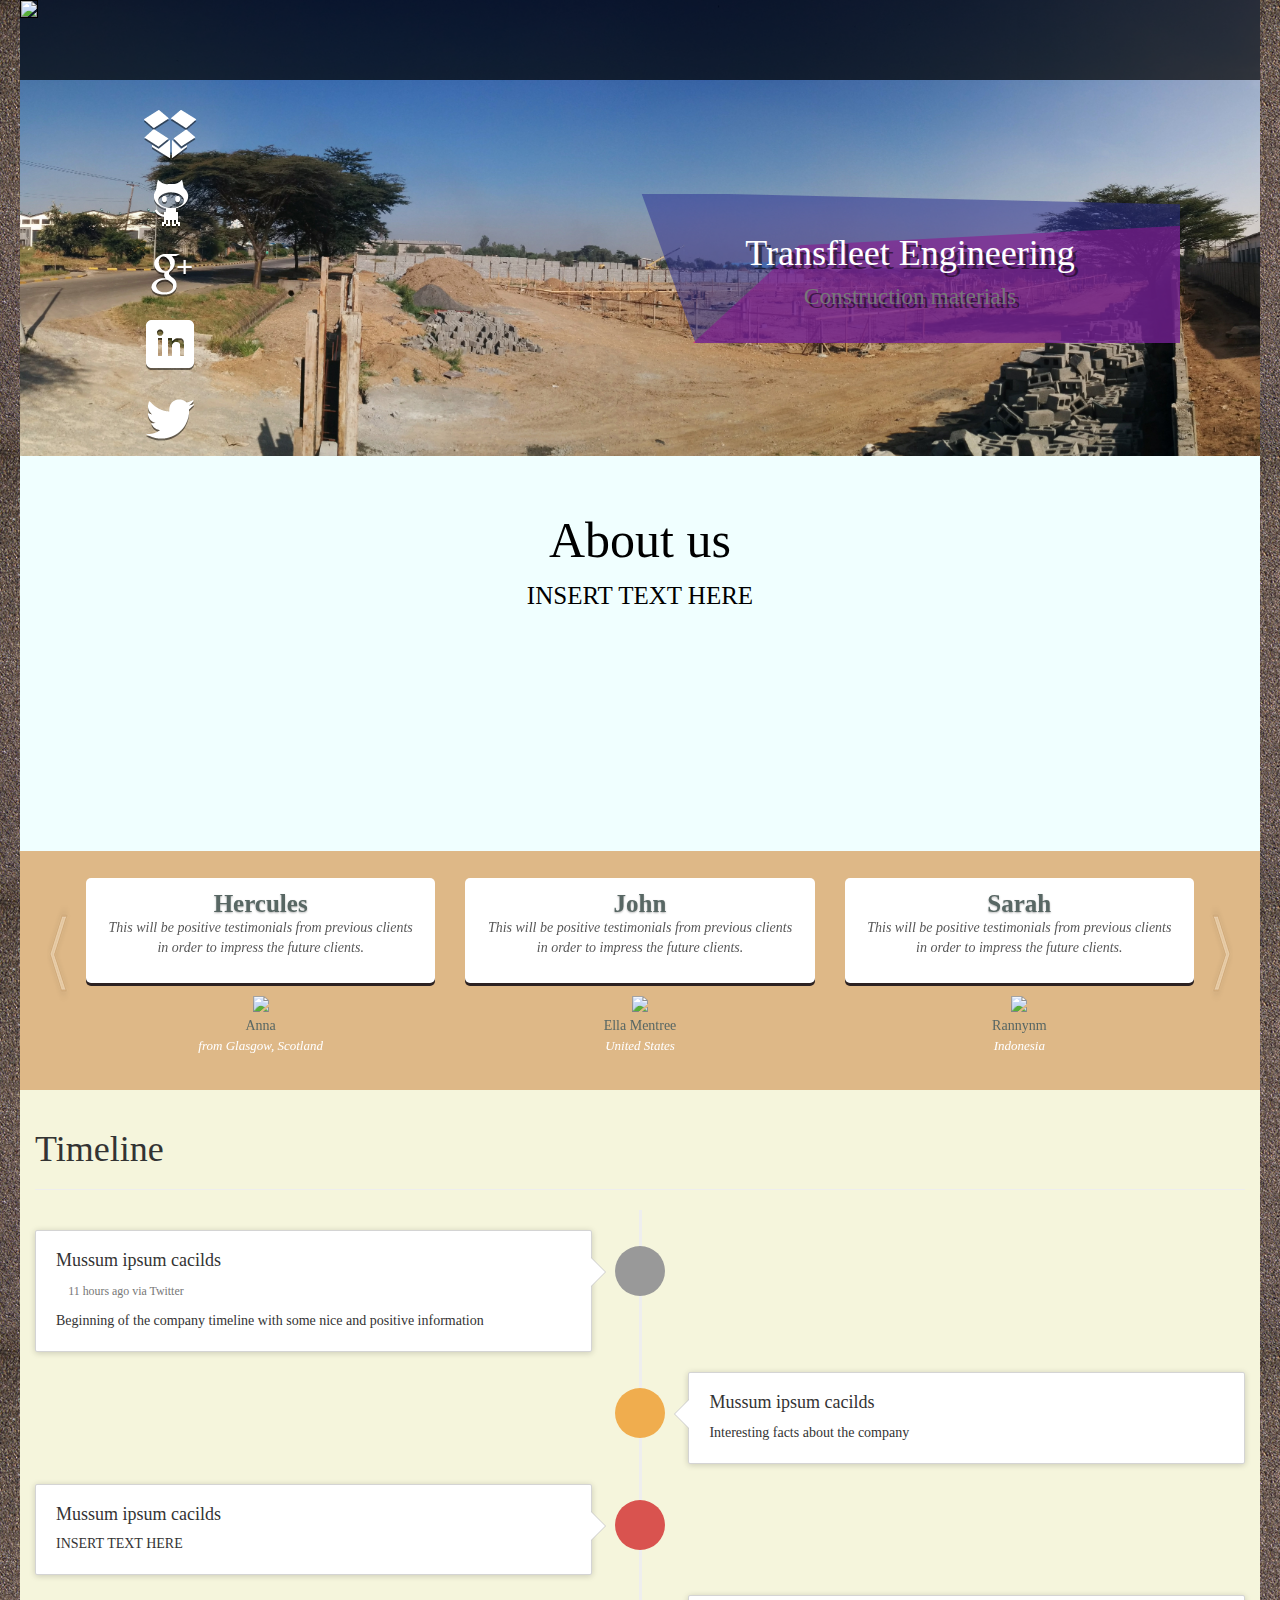
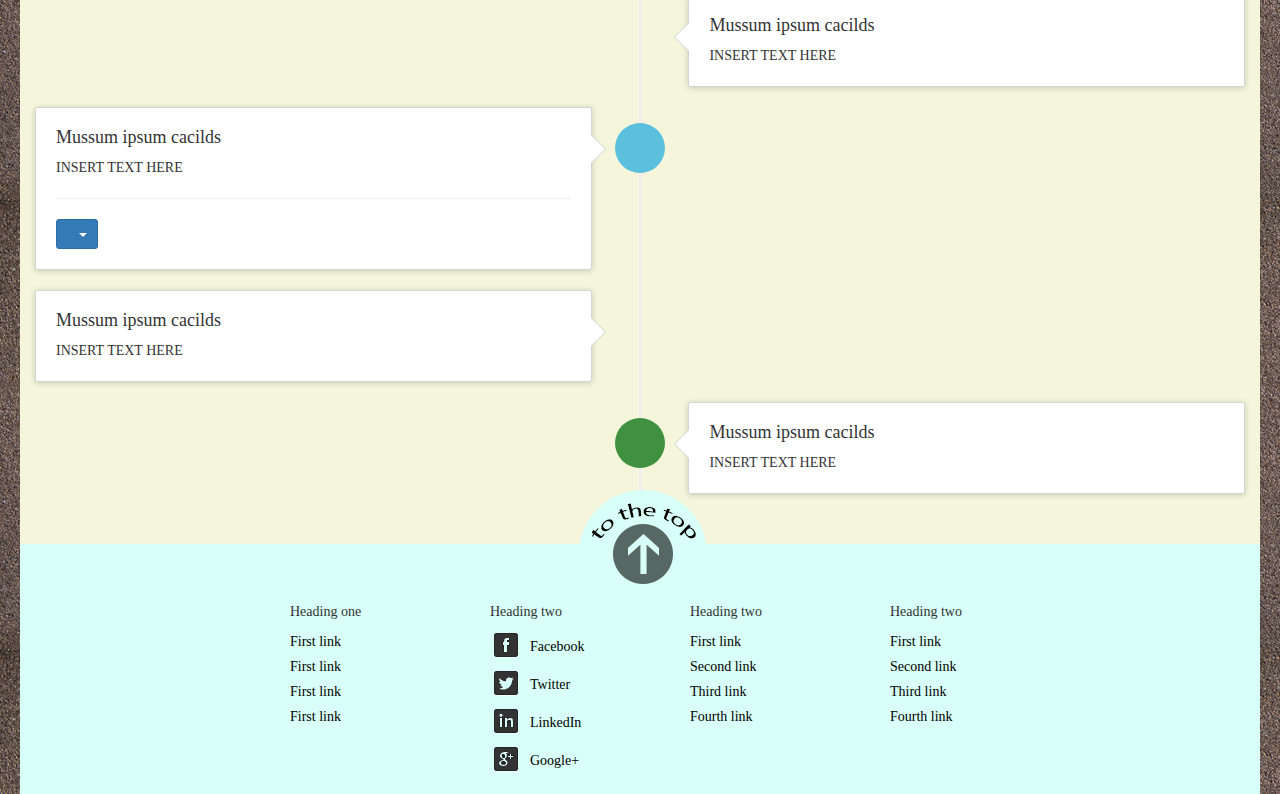
==== commit 37e14500: "New stuff on home page" ====
--- a/about.html
+++ b/about.html
@@ -6,7 +6,7 @@
     <meta name="viewport" content="width=device-width, initial-scale=1">
      <!-- Bootstrap -->
     <link href="style/bootstrap.min.css" rel="stylesheet">
-    <link href="style/style.css" rel="stylesheet"
+    <link href="style/style.css" rel="stylesheet">
     <link href="https://npmcdn.com/flickity@1.2/dist/flickity.min.css" rel="stylesheet">
     <!-- HTML5 shim and Respond.js for IE8 support of HTML5 elements and media queries -->
       <link rel="stylesheet" href="//maxcdn.bootstrapcdn.com/font-awesome/4.1.0/css/font-awesome.min.css">
@@ -18,44 +18,48 @@
       
      
   </head>
-  <body>
-      <!-- Header Start -->
-      <header class="header js-header">
+  <body class="about-main">
+    
+<div class="container" id="header-container">
+    <header class="header js-header">
         <div class="header-main-logo">
-            <img src="images/BoldLogo2.jpg">
+            <img src="images/Transfleet_LOGO_%201.jpg">
         </div>
-        <nav class="navbar-default">
-          <div class="container-fluid">
-            <!-- Brand and toggle get grouped for better mobile display -->
-            <div class="navbar-header">
-              <button type="button" class="navbar-toggle collapsed" data-toggle="collapse" data-target="#bs-example-navbar-collapse-1" aria-expanded="false">
-                <span class="sr-only">Toggle navigation</span>
-                <span class="icon-bar"></span>
-                <span class="icon-bar"></span>
-                <span class="icon-bar"></span>
-              </button>
-            </div>
-
-            <!-- Collect the nav links, forms, and other content for toggling -->
-            <div class="collapse navbar-collapse" id="bs-example-navbar-collapse-1">
-              <ul class="nav navbar-nav">
-                <li><a href="index.html">Home <span class="sr-only">(current)</span></a></li>
-                <li><a href="about.html">About</a></li>
-                <li class="dropdown">
-                  <a href="#" class="dropdown-toggle" data-toggle="dropdown" role="button" aria-haspopup="true" aria-expanded="false">Produdcts<span class="caret"></span></a>
-                  <ul class="dropdown-menu">
-                    <li><a href="#">Catalogue</a></li>
+        
+            <nav class="navbar-default"> 
+              <div class="container-fluid">
+                <!-- Brand and toggle get grouped for better mobile display -->
+                <div class="navbar-header">
+                  <button type="button" class="navbar-toggle collapsed" data-toggle="collapse" data-target="#bs-example-navbar-collapse-1" aria-expanded="false">
+                    <span class="sr-only">Toggle navigation</span>
+                    <span class="icon-bar"></span>
+                    <span class="icon-bar"></span>
+                    <span class="icon-bar"></span>
+                  </button>
+                </div>
+
+                <!-- Collect the nav links, forms, and other content for toggling -->
+                <div class="collapse navbar-collapse" id="bs-example-navbar-collapse-1">
+                  <ul class="nav navbar-nav">
+                    <li><a href="index.html">Home <span class="sr-only">(current)</span></a></li>
+                    <li><a href="about.html">About</a></li>
+                    <li class="dropdown">
+                      <a href="products.html">Produdcts<span class="caret"></span></a>
+                      <ul class="dropdown-menu">
+                        <li><a href="#">Materials</a></li>
+                        <li><a href="#">Services</a></li>
+                      </ul>
+                        <li><a href="about.html">Contact</a></li>
+                    </li>
                   </ul>
-                    <li><a href="about.html">Contact</a></li>
-                </li>
-              </ul>
-              <ul class="nav navbar-nav navbar-right">
-                <li class="nav-visit"><a href="#">Schedule a visit</a></li>
-              </ul>
-            </div><!-- /.navbar-collapse -->
-          </div><!-- /.container-fluid -->
-        </nav>
-    </header> <!-- Header END -->
+                  <ul class="nav navbar-nav navbar-right">
+                    <li class="nav-visit"><a href="#">Schedule a visit</a></li>
+                  </ul>
+                </div><!-- /.navbar-collapse -->
+              </div><!-- /.container-fluid -->
+            </nav>
+    </header>
+</div>
     
   
     
@@ -89,91 +93,13 @@
 		<div class="row">
 			<div class="col-md-8 align-center col-md-offset-2">
 				<h1>About us</h1>
-				<p>TRANSFLEET LIMITED, Is a private holding Company incorporated in 1980 and is part of Mugoya Group of Companies involved in Provision of Building Materials, Construction work and Real estate development.</p>
+				<p>INSERT TEXT HERE </p>
             </div>
 		</div>
 	 </div>
   </div>
-     
-    
-    <!--<div class="background-wrapper">
-        <div class="container testimonials">
-            <ul class="testimonials-list">
-                <li>
-                    <p>Name: Ilian Stefanov</p>
-                    <h3>"Lorem ipsum dolor sit amet, consectetur adipisicing elit.</br> Quam totam nulla est, illo molestiae maxime officiis, quae ad,</br> ipsum vitae deserunt molestias eius alias."
-                    </h3>
-                </li>
-
-                <li>
-                    <p>Name: Avram Stoilov</p>
-                    <h3>Lorem ipsum dolor sit amet, consectetur adipisicing elit.</br> Quam totam nulla est, illo molestiae maxime officiis, quae ad, </br>ipsum vitae deserunt molestias eius alias.
-                    Lorem ipsum dolor </br>sit amet, consectetur adipisicing elit,</br> sed do eiusmod tempor incididunt ut labore et dolore magna aliqua.</h3>
-                </li>
-
-                <li>
-                    <p>Name: Ivchenceto</p>
-                    <h3>"Lorem ipsum dolor sit amet, consectetur adipisicing elit.</br> Quam totam nulla est, illo molestiae maxime officiis, quae ad,</br> ipsum vitae deserunt molestias eius alias."
-                    </h3>
-                </li>
-            </ul>
-        </div>
-    </div>  -->
-    
-    <section id="carousel">    				
-	<div class="container">
-		<div class="row">
-			<div class="col-md-8 col-md-offset-2">
-                <div class="quote"><i class="fa fa-quote-left fa-4x"></i></div>
-				<div class="carousel slide" id="fade-quote-carousel" data-ride="carousel" data-interval="3000">
-				  <!-- Carousel indicators -->
-                  <ol class="carousel-indicators">
-				    <li data-target="#fade-quote-carousel" data-slide-to="0"></li>
-				    <li data-target="#fade-quote-carousel" data-slide-to="1"></li>
-				    <li data-target="#fade-quote-carousel" data-slide-to="2" class="active"></li>
-                    <li data-target="#fade-quote-carousel" data-slide-to="3"></li>
-                    <li data-target="#fade-quote-carousel" data-slide-to="4"></li>
-                    <li data-target="#fade-quote-carousel" data-slide-to="5"></li>
-				  </ol>
+
 				  <!-- Carousel items -->
-				  <div class="carousel-inner">
-				    <div class="item">
-                        <div class="profile-circle" id="picture1"></div>
-				    	<blockquote>
-				    		<p>Lorem ipsum dolor sit amet, consectetur adipisicing elit. Quidem, veritatis nulla eum laudantium totam tempore optio doloremque laboriosam quas, quos eaque molestias odio aut eius animi. Impedit temporibus nisi accusamus.</p>
-				    	</blockquote>	
-				    </div>
-				    <div class="item">
-                        <div class="profile-circle" id="picture2"></div>
-				    	<blockquote>
-				    		<p>Lorem ipsum dolor sit amet, consectetur adipisicing elit. Quidem, veritatis nulla eum laudantium totam tempore optio doloremque laboriosam quas, quos eaque molestias odio aut eius animi. Impedit temporibus nisi accusamus.</p>
-				    	</blockquote>
-				    </div>
-				    <div class="active item">
-                        <div class="profile-circle" id="picture3"></div>
-				    	<blockquote>
-				    		<p>Lorem ipsum dolor sit amet, consectetur adipisicing elit. Quidem, veritatis nulla eum laudantium totam tempore optio doloremque laboriosam quas, quos eaque molestias odio aut eius animi. Impedit temporibus nisi accusamus.</p>
-				    	</blockquote>
-				    </div>
-                    <div class="item">
-                        <div class="profile-circle" id="picture4"></div>
-    			    	<blockquote>
-				    		<p>Lorem ipsum dolor sit amet, consectetur adipisicing elit. Quidem, veritatis nulla eum laudantium totam tempore optio doloremque laboriosam quas, quos eaque molestias odio aut eius animi. Impedit temporibus nisi accusamus.</p>
-				    	</blockquote>
-				    </div>
-                    <div class="item">
-                        <div class="profile-circle" id="picture5"></div>
-    			    	<blockquote>
-				    		<p>Lorem ipsum dolor sit amet, consectetur adipisicing elit. Quidem, veritatis nulla eum laudantium totam tempore optio doloremque laboriosam quas, quos eaque molestias odio aut eius animi. Impedit temporibus nisi accusamus.</p>
-				    	</blockquote>
-				    </div>
-                    <div class="item">
-                        <div class="profile-circle" id="picture6"></div>
-    			    	<blockquote>
-				    		<p>Lorem ipsum dolor sit amet, consectetur adipisicing elit. Quidem, veritatis nulla eum laudantium totam tempore optio doloremque laboriosam quas, quos eaque molestias odio aut eius animi. Impedit temporibus nisi accusamus.</p>
-				    	</blockquote>
-				    </div>
-				  </div>
 				</div>
 			</div>							
 		</div>
@@ -195,35 +121,35 @@
                 	    <div class="col-md-4 col-sm-6">
         				    <div class="block-text rel zmin">
 						        <a title="" href="#">Hercules</a>
-						        <p>Never before has there been a good film portrayal of ancient Greece's favourite myth. So why would Hollywood start now? This latest attempt at bringing the son of Zeus to the big screen is brought to us by X-Men: The last Stand director Brett Ratner. If the name of the director wasn't enough to dissuade ...</p>
+						        <p>This will be positive testimonials from previous clients in order to impress the future clients.</p>
 							    <ins class="ab zmin sprite sprite-i-triangle block"></ins>
 					        </div>
 							<div class="person-text rel">
-				                <img src="[data-uri]"/>
+				                <img src="http://myinstantcms.ru/images/img13.png"/>
 								<a title="" href="#">Anna</a>
 								<i>from Glasgow, Scotland</i>
 							</div>
 						</div>
             			<div class="col-md-4 col-sm-6 hidden-xs">
 						    <div class="block-text rel zmin">
-						        <a title="" href="#">The Purge: Anarchy</a>
-        						<p>The 2013 movie "The Purge" left a bad taste in all of our mouths as nothing more than a pseudo-slasher with a hamfisted plot, poor pacing, and a desperate attempt at "horror." Upon seeing the first trailer for "The Purge: Anarchy," my first and most immediate thought was "we really don't need another one of these."  </p>
+						        <a title="" href="#">John</a>
+        						<p>This will be positive testimonials from previous clients in order to impress the future clients. </p>
 					            <ins class="ab zmin sprite sprite-i-triangle block"></ins>
 				            </div>
 							<div class="person-text rel">
-				                <img src="[data-uri]"/>
+				                <img src="http://myinstantcms.ru/images/img14.png"/>
 						        <a title="" href="#">Ella Mentree</a>
 								<i>United States</i>
 							</div>
 						</div>
 						<div class="col-md-4 col-sm-6 hidden-sm hidden-xs">
 							<div class="block-text rel zmin">
-								<a title="" href="#">Planes: Fire & Rescue</a>
-    							<p>What a funny and entertaining film! I did not know what to expect, this is the fourth film in this vehicle's universe with the two Cars movies and then the first Planes movie. I was wondering if maybe Disney pushed it a little bit. However, Planes: Fire and Rescue is an entertaining film that is a fantastic sequel in this magical franchise. </p>
+								<a title="" href="#">Sarah</a>
+    							<p>This will be positive testimonials from previous clients in order to impress the future clients. </p>
 								<ins class="ab zmin sprite sprite-i-triangle block"></ins>
 							</div>
 							<div class="person-text rel">
-								<img src="[data-uri]"/>
+								<img src="http://myinstantcms.ru/images/img15.png"/>
 								<a title="" href="#">Rannynm</a>
 								<i>Indonesia</i>
 							</div>
@@ -233,7 +159,7 @@
                         <div class="col-md-4 col-sm-6">
         				    <div class="block-text rel zmin">
                                 <a title="" href="#">Hercules</a>
-						        <p>Never before has there been a good film portrayal of ancient Greece's favourite myth. So why would Hollywood start now? This latest attempt at bringing the son of Zeus to the big screen is brought to us by X-Men: The last Stand director Brett Ratner. If the name of the director wasn't enough to dissuade ...</p>
+						        <p>This will be positive testimonials from previous clients in order to impress the future clients. </p>
 							    <ins class="ab zmin sprite sprite-i-triangle block"></ins>
 					        </div>
 							<div class="person-text rel">
@@ -244,8 +170,8 @@
 						</div>
             			<div class="col-md-4 col-sm-6 hidden-xs">
 						    <div class="block-text rel zmin">
-						        <a title="" href="#">The Purge: Anarchy</a>
-        						<p>The 2013 movie "The Purge" left a bad taste in all of our mouths as nothing more than a pseudo-slasher with a hamfisted plot, poor pacing, and a desperate attempt at "horror." Upon seeing the first trailer for "The Purge: Anarchy," my first and most immediate thought was "we really don't need another one of these."  </p>
+						        <a title="" href="#">Daniel</a>
+        						<p>This will be positive testimonials from previous clients in order to impress the future clients.  </p>
 					            <ins class="ab zmin sprite sprite-i-triangle block"></ins>
 				            </div>
 							<div class="person-text rel">
@@ -256,8 +182,8 @@
 						</div>
 						<div class="col-md-4 col-sm-6 hidden-sm hidden-xs">
 							<div class="block-text rel zmin">
-								<a title="" href="#">Planes: Fire & Rescue</a>
-    							<p>What a funny and entertaining film! I did not know what to expect, this is the fourth film in this vehicle's universe with the two Cars movies and then the first Planes movie. I was wondering if maybe Disney pushed it a little bit. However, Planes: Fire and Rescue is an entertaining film that is a fantastic sequel in this magical franchise. </p>
+								<a title="" href="#">Lisa</a>
+    							<p>This will be positive testimonials from previous clients in order to impress the future clients.  </p>
 								<ins class="ab zmin sprite sprite-i-triangle block"></ins>
 							</div>
 							<div class="person-text rel">
@@ -271,7 +197,7 @@
                         <div class="col-md-4 col-sm-6">
         				    <div class="block-text rel zmin">
 						        <a title="" href="#">Hercules</a>
-						        <p>Never before has there been a good film portrayal of ancient Greece's favourite myth. So why would Hollywood start now? This latest attempt at bringing the son of Zeus to the big screen is brought to us by X-Men: The last Stand director Brett Ratner. If the name of the director wasn't enough to dissuade ...</p>
+						        <p>This will be positive testimonials from previous clients in order to impress the future clients. </p>
 							    <ins class="ab zmin sprite sprite-i-triangle block"></ins>
 					        </div>
 							<div class="person-text rel">
@@ -282,8 +208,8 @@
 						</div>
             			<div class="col-md-4 col-sm-6 hidden-xs">
 						    <div class="block-text rel zmin">
-						        <a title="" href="#">The Purge: Anarchy</a>
-        						<p>The 2013 movie "The Purge" left a bad taste in all of our mouths as nothing more than a pseudo-slasher with a hamfisted plot, poor pacing, and a desperate attempt at "horror." Upon seeing the first trailer for "The Purge: Anarchy," my first and most immediate thought was "we really don't need another one of these."  </p>
+						        <a title="" href="#">Paolo</a>
+        						<p>This will be positive testimonials from previous clients in order to impress the future clients.  </p>
 					            <ins class="ab zmin sprite sprite-i-triangle block"></ins>
 				            </div>
 							<div class="person-text rel">
@@ -294,8 +220,8 @@
 						</div>
 						<div class="col-md-4 col-sm-6 hidden-sm hidden-xs">
 							<div class="block-text rel zmin">
-								<a title="" href="#">Planes: Fire & Rescue</a>
-    							<p>What a funny and entertaining film! I did not know what to expect, this is the fourth film in this vehicle's universe with the two Cars movies and then the first Planes movie. I was wondering if maybe Disney pushed it a little bit. However, Planes: Fire and Rescue is an entertaining film that is a fantastic sequel in this magical franchise. </p>
+								<a title="" href="#">Clare</a>
+    							<p>This will be positive testimonials from previous clients in order to impress the future clients.  </p>
 								<ins class="ab zmin sprite sprite-i-triangle block"></ins>
 							</div>
 							<div class="person-text rel">
@@ -316,12 +242,173 @@
         </div>
     </div>
 </div>
+    
+    
+    <!-- BEGINNING OF TIMELINE -->
+
+    
+    <div class="container" id="timeLine">
+    <div class="page-header">
+        <h1 id="timeline">Timeline</h1>
+    </div>
+    <ul class="timeline">
+        <li>
+          <div class="timeline-badge"><i class="glyphicon glyphicon-check"></i></div>
+          <div class="timeline-panel">
+            <div class="timeline-heading">
+              <h4 class="timeline-title">Mussum ipsum cacilds</h4>
+              <p><small class="text-muted"><i class="glyphicon glyphicon-time"></i> 11 hours ago via Twitter</small></p>
+            </div>
+            <div class="timeline-body">
+              <p>Beginning of the company timeline with some nice and positive information</p>
+            </div>
+          </div>
+        </li>
+        <li class="timeline-inverted">
+          <div class="timeline-badge warning"><i class="glyphicon glyphicon-credit-card"></i></div>
+          <div class="timeline-panel">
+            <div class="timeline-heading">
+              <h4 class="timeline-title">Mussum ipsum cacilds</h4>
+            </div>
+            <div class="timeline-body">
+              <p>Interesting facts about the company </p>
+            </div>
+          </div>
+        </li>
+        <li>
+          <div class="timeline-badge danger"><i class="glyphicon glyphicon-credit-card"></i></div>
+          <div class="timeline-panel">
+            <div class="timeline-heading">
+              <h4 class="timeline-title">Mussum ipsum cacilds</h4>
+            </div>
+            <div class="timeline-body">
+              <p>INSERT TEXT HERE</p>
+            </div>
+          </div>
+        </li>
+        <li class="timeline-inverted">
+          <div class="timeline-panel">
+            <div class="timeline-heading">
+              <h4 class="timeline-title">Mussum ipsum cacilds</h4>
+            </div>
+            <div class="timeline-body">
+              <p>INSERT TEXT HERE</p>
+            </div>
+          </div>
+        </li>
+        <li>
+          <div class="timeline-badge info"><i class="glyphicon glyphicon-floppy-disk"></i></div>
+          <div class="timeline-panel">
+            <div class="timeline-heading">
+              <h4 class="timeline-title">Mussum ipsum cacilds</h4>
+            </div>
+            <div class="timeline-body">
+              <p>INSERT TEXT HERE</p>
+              <hr>
+              <div class="btn-group">
+                <button type="button" class="btn btn-primary btn-sm dropdown-toggle" data-toggle="dropdown">
+                  <i class="glyphicon glyphicon-cog"></i> <span class="caret"></span>
+                </button>
+                <ul class="dropdown-menu" role="menu">
+                  <li><a href="#">Action</a></li>
+                  <li><a href="#">Another action</a></li>
+                  <li><a href="#">Something else here</a></li>
+                  <li class="divider"></li>
+                  <li><a href="#">Separated link</a></li>
+                </ul>
+              </div>
+            </div>
+          </div>
+        </li>
+        <li>
+          <div class="timeline-panel">
+            <div class="timeline-heading">
+              <h4 class="timeline-title">Mussum ipsum cacilds</h4>
+            </div>
+            <div class="timeline-body">
+              <p>INSERT TEXT HERE</p>
+            </div>
+          </div>
+        </li>
+        <li class="timeline-inverted">
+          <div class="timeline-badge success"><i class="glyphicon glyphicon-thumbs-up"></i></div>
+          <div class="timeline-panel">
+            <div class="timeline-heading">
+              <h4 class="timeline-title">Mussum ipsum cacilds</h4>
+            </div>
+            <div class="timeline-body">
+              <p>INSERT TEXT HERE   </p>
+            </div>
+          </div>
+        </li>
+    </ul>
+</div>
+    
+    
+    
+    <!-- END OF TIMELINE -->
+    
+    
+    
+    <!-- FOOTER START -->
+    <div class="container" id="footer-container">
+      <footer class="footer">
+    <div class="container" id="top-top-selector">
+        <a class="to-top" href="#0"></a>
+    </div>
+        <div class="footer-content">
+          <div class="footer-content-col1">
+            <h5>Heading one</h5>
+            <ul>
+              <li><a href="#">First link</a></li>
+              <li><a href="#">First link</a></li>
+              <li><a href="#">First link</a></li>
+              <li><a href="#">First link</a></li>
+            </ul>
+          </div>
+            
+          <div class="footer-content-col2">
+            <h5>Heading two</h5>
+            <ul>
+              <li><a href="#">Facebook</a></li>
+              <li><a href="#">Twitter</a></li>
+              <li><a href="#">LinkedIn</a></li>
+              <li><a href="#">Google+</a></li>
+            </ul>
+          </div>
+            
+          <div class="footer-content-col3">
+            <h5>Heading two</h5>
+            <ul>
+              <li><a href="#">First link</a></li>
+              <li><a href="#">Second link</a></li>
+              <li><a href="#">Third link</a></li>
+              <li><a href="#">Fourth link</a></li>
+            </ul>    
+          </div>
+            
+          <div class="footer-content-col4">
+            <h5>Heading two</h5>
+            <ul>
+              <li><a href="#">First link</a></li>
+              <li><a href="#">Second link</a></li>
+              <li><a href="#">Third link</a></li>
+              <li><a href="#">Fourth link</a></li>
+            </ul>  
+          </div>
+        </div>
+        <div class="footer-bar"></div>
+        <div class="footer=t&c"></div>
+
+      </footer>
+    </div>
+
+      <!-- FOOTER END -->
       
         
     <!-- jQuery (necessary for Bootstrap's JavaScript plugins) -->
     <script src="https://ajax.googleapis.com/ajax/libs/jquery/1.11.3/jquery.min.js"></script>
     <!-- Include all compiled plugins (below), or include individual files as needed -->
-    <script src="scripts/bootstrap.min.js"></script>
     <script src="scripts/jquery.flexslider-min.js"></script>
     <script src="scripts/main.js"></script> <!-- Resource jQuery -->
   </body>
--- a/style/style.css
+++ b/style/style.css
@@ -0,0 +1,1146 @@
+body {
+  height: 100%;
+  margin: 0px 20px;
+  background: url("../images/bgImage2.jpg");
+    /*! Flickity v1.2.1
+http://flickity.metafizzy.co
+---------------------------------------------- */
+  /* draggable */
+  /* ---- previous/next buttons ---- */
+  /* right to left */
+  /* color & size if no SVG - IE8 and Android 2.3 */
+  /* ---- page dots ---- */ }
+  body #header-container {
+    position: relative;
+    width: 100%;
+    padding: 0px; }
+    body #header-container .header {
+      width: 100%;
+      display: inline-block;
+      position: absolute;
+      z-index: 4; }
+      body #header-container .header a:after {
+        content: '';
+        display: block;
+        margin: auto;
+        height: 3px;
+        width: 0px;
+        background: transparent;
+        transition: width .5s ease, background-color .5s ease; }
+      body #header-container .header a:hover:after {
+        width: 100%;
+        background: #0FFFD6; }
+      body #header-container .header .header-main-logo {
+        position: relative;
+        z-index: 4;
+        min-height: 110px;
+        display: inline-block;
+        float: left; }
+        body #header-container .header .header-main-logo img {
+          max-width: 210px;
+          max-height: 110px;
+          float: left;
+          width: auto;
+          height: auto;
+          display: block;
+          border: 1px solid #000; }
+      body #header-container .header .header-no-logo {
+        margin: 0;
+        padding: 0 0 80px 0;
+        position: relative;
+        width: 100%;
+        max-height: 100px;
+        background-color: #000000;
+        z-index: 2; }
+      body #header-container .header nav {
+        font-size: 18px;
+        font-weight: 200;
+        z-index: 3;
+        background-color: #000;
+        opacity: 0.7; }
+        body #header-container .header nav .nav-main_ul {
+          list-style-type: none; }
+          body #header-container .header nav .nav-main_ul li {
+            padding: 0px 15px 0px 0px;
+            display: inline;
+            float: left; }
+            body #header-container .header nav .nav-main_ul li a {
+              color: #D7FFF7;
+              text-decoration: none;
+              text-transform: uppercase; }
+  body .gallery {
+    z-index: 1; }
+    body .gallery img {
+      display: block;
+      min-width: 100%; }
+  body .homepage-background {
+    background: url("../images/homeBG.JPG") no-repeat center center fixed;
+    background-size: cover; }
+    body .homepage-background .homepage-content .container {
+      width: 100%;
+      text-align: center;
+      padding: 0px; }
+      body .homepage-background .homepage-content .container .img-responsive {
+        width: 100%; }
+      body .homepage-background .homepage-content .container .row {
+        width: 100%;
+        padding: 0px;
+        margin-right: 0px;
+        margin-left: 0px; }
+        body .homepage-background .homepage-content .container .row img {
+          width: 100%;
+          min-height: 101px; }
+        body .homepage-background .homepage-content .container .row .lineBg {
+          opacity: 0.96; }
+        body .homepage-background .homepage-content .container .row .homepage-section1 {
+          position: absolute;
+          top: 71em;
+          left: 35%;
+          background: #fff;
+          padding: 20px;
+          opacity: 0.7;
+          border-radius: 5px;
+          z-index: 10;
+          cursor: pointer;
+          left: 50%;
+          transform: translateX(-50%);
+          width: 500px; }
+          body .homepage-background .homepage-content .container .row .homepage-section1:hover {
+            background: #000;
+            color: #fff;
+            opacity: 0.99;
+            text-decoration: underline; }
+          body .homepage-background .homepage-content .container .row .homepage-section1 p {
+            margin: 0; }
+        body .homepage-background .homepage-content .container .row .homepage-section2 {
+          position: absolute;
+          top: 110em;
+          background: #fff;
+          padding: 20px;
+          opacity: 0.7;
+          border-radius: 5px;
+          z-index: 10;
+          cursor: pointer;
+          left: 50%;
+          transform: translateX(-50%);
+          width: 500px; }
+          body .homepage-background .homepage-content .container .row .homepage-section2:hover {
+            background: #000;
+            color: #fff;
+            opacity: 0.99;
+            text-decoration: underline; }
+          body .homepage-background .homepage-content .container .row .homepage-section2 p {
+            margin: 0; }
+        body .homepage-background .homepage-content .container .row #caption-style-4 {
+          list-style-type: none;
+          margin: 0px;
+          padding: 0px;
+          display: inline-block; }
+          body .homepage-background .homepage-content .container .row #caption-style-4 #box-1 {
+            margin-top: 5%;
+            margin-bottom: 5%;
+            margin-right: 30%; }
+            body .homepage-background .homepage-content .container .row #caption-style-4 #box-1 img {
+              height: 300px;
+              width: 400px; }
+          body .homepage-background .homepage-content .container .row #caption-style-4 #box-2 {
+            margin-top: 5%;
+            margin-bottom: 5%;
+            width: 400px;
+            height: 300px;
+            margin-left: 30%; }
+            body .homepage-background .homepage-content .container .row #caption-style-4 #box-2 img {
+              height: 100%; }
+          body .homepage-background .homepage-content .container .row #caption-style-4 #box-3 {
+            margin-bottom: 5%;
+            margin-top: 5%;
+            margin-right: 30%;
+            width: 400px;
+            height: 300px; }
+            body .homepage-background .homepage-content .container .row #caption-style-4 #box-3 img {
+              height: 100%; }
+          body .homepage-background .homepage-content .container .row #caption-style-4 #box-4 {
+            margin-bottom: 5%;
+            margin-top: 5%;
+            width: 400px;
+            height: 300px;
+            margin-left: 30%; }
+            body .homepage-background .homepage-content .container .row #caption-style-4 #box-4 img {
+              height: 100%; }
+          body .homepage-background .homepage-content .container .row #caption-style-4 .caption-boxes {
+            display: inline-block;
+            padding: 0;
+            position: relative;
+            overflow: hidden; }
+            body .homepage-background .homepage-content .container .row #caption-style-4 .caption-boxes img {
+              margin: 0px;
+              padding: 0px;
+              float: left;
+              z-index: 4;
+              border: 2px solid grey;
+              -webkit-transition: all 0.25s ease-in-out;
+              -moz-transition: all 0.25s ease-in-out;
+              -o-transition: all 0.25s ease-in-out;
+              -ms-transition: all 0.25s ease-in-out;
+              transition: all 0.25s ease-in-out; }
+            body .homepage-background .homepage-content .container .row #caption-style-4 .caption-boxes .caption {
+              cursor: pointer;
+              position: absolute;
+              opacity: 0;
+              -webkit-transition: all 0.45s ease-in-out;
+              -moz-transition: all 0.45s ease-in-out;
+              -o-transition: all 0.45s ease-in-out;
+              -ms-transition: all 0.45s ease-in-out;
+              transition: all 0.45s ease-in-out; }
+              body .homepage-background .homepage-content .container .row #caption-style-4 .caption-boxes .caption .blur {
+                background-color: rgba(0, 0, 0, 0.65);
+                height: 300px;
+                width: 400px;
+                z-index: 5;
+                position: absolute;
+                border: 2px solid #fff; }
+              body .homepage-background .homepage-content .container .row #caption-style-4 .caption-boxes .caption .caption-text {
+                z-index: 10;
+                color: #fff;
+                position: absolute;
+                width: 400px;
+                height: 300px;
+                text-align: center;
+                top: 100px; }
+                body .homepage-background .homepage-content .container .row #caption-style-4 .caption-boxes .caption .caption-text h1 {
+                  text-transform: uppercase;
+                  font-size: 24px; }
+          body .homepage-background .homepage-content .container .row #caption-style-4 .caption-boxes:hover img {
+            opacity: 1;
+            transform: scale(1.15, 1.15);
+            -webkit-transform: scale(1.15, 1.15);
+            -moz-transform: scale(1.15, 1.15);
+            -ms-transform: scale(1.15, 1.15);
+            -o-transform: scale(1.15, 1.15); }
+          body .homepage-background .homepage-content .container .row #caption-style-4 .caption-boxes:hover .caption {
+            opacity: 1; }
+  body .flickity-enabled {
+    position: relative; }
+  body .flickity-enabled:focus {
+    outline: none; }
+  body .flickity-viewport {
+    overflow: hidden;
+    position: relative;
+    height: 100%; }
+  body .flickity-slider {
+    position: absolute;
+    width: 100%;
+    height: 100%; }
+    body .flickity-slider img {
+      max-height: 720px;
+      max-width: 1600px;
+      width: auto;
+      height: auto;
+      display: block; }
+  body .flickity-enabled.is-draggable {
+    -webkit-tap-highlight-color: transparent;
+    tap-highlight-color: transparent;
+    -webkit-user-select: none;
+    -moz-user-select: none;
+    -ms-user-select: none;
+    user-select: none; }
+  body .flickity-enabled.is-draggable .flickity-viewport {
+    cursor: move;
+    cursor: -webkit-grab;
+    cursor: grab; }
+  body .flickity-enabled.is-draggable .flickity-viewport.is-pointer-down {
+    cursor: -webkit-grabbing;
+    cursor: grabbing; }
+  body .flickity-prev-next-button {
+    position: absolute;
+    top: 57%;
+    width: 44px;
+    height: 44px;
+    border: none;
+    border-radius: 50%;
+    background: white;
+    background: rgba(255, 255, 255, 0.75);
+    cursor: pointer;
+    /* vertically center */
+    -webkit-transform: translateY(-50%);
+    -ms-transform: translateY(-50%);
+    transform: translateY(-50%); }
+  body .flickity-prev-next-button:hover {
+    background: white; }
+  body .flickity-prev-next-button:focus {
+    outline: none;
+    box-shadow: 0 0 0 5px #09F; }
+  body .flickity-prev-next-button:active {
+    filter: alpha(opacity=60);
+    /* IE8 */
+    opacity: 0.6; }
+  body .flickity-prev-next-button.previous {
+    left: 10px; }
+  body .flickity-prev-next-button.next {
+    right: 10px; }
+  body .flickity-rtl .flickity-prev-next-button.previous {
+    left: auto;
+    right: 10px; }
+  body .flickity-rtl .flickity-prev-next-button.next {
+    right: auto;
+    left: 10px; }
+  body .flickity-prev-next-button:disabled {
+    filter: alpha(opacity=30);
+    /* IE8 */
+    opacity: 0.3;
+    cursor: auto; }
+  body .flickity-prev-next-button svg {
+    position: absolute;
+    left: 20%;
+    top: 20%;
+    width: 60%;
+    height: 60%; }
+  body .flickity-prev-next-button .arrow {
+    fill: #333; }
+  body .flickity-prev-next-button.no-svg {
+    color: #333;
+    font-size: 26px; }
+  body .flickity-page-dots {
+    position: absolute;
+    width: 100%;
+    bottom: 5px;
+    padding: 0;
+    margin: 0;
+    list-style: none;
+    text-align: center;
+    line-height: 1; }
+  body .flickity-rtl .flickity-page-dots {
+    direction: rtl; }
+  body .flickity-page-dots .dot {
+    display: inline-block;
+    width: 10px;
+    height: 10px;
+    margin: 0 8px;
+    background: #fff;
+    border-radius: 50%;
+    filter: alpha(opacity=25);
+    /* IE8 */
+    opacity: 0.25;
+    cursor: pointer; }
+  body .flickity-page-dots .dot.is-selected {
+    filter: alpha(opacity=100);
+    /* IE8 */
+    opacity: 1; }
+
+@media screen and (max-width: 768px) {
+  body {
+    margin: 0px; }
+    body .gallery {
+      bottom: 5px; }
+    body .navbar-default .navbar-nav > li > a {
+      display: inline-block !important; }
+    body .container {
+      padding: 0px !important; }
+      body .container footer {
+        height: 100% !important;
+        display: inline-block !important;
+        text-align: center !important;
+        position: relative !important; }
+        body .container footer .to-top {
+          display: none !important; }
+        body .container footer .footer-content {
+          width: 100% !important;
+          padding: 0px !important; }
+        body .container footer h5 {
+          font-size: 20px !important; }
+    body .flickity-viewport img {
+      min-height: 100%; }
+    body footer .footer-content .responsive-center {
+      padding: 0px !important;
+      width: 100% !important; } }
+@media screen and (min-width: 768px) {
+  nav {
+    max-height: 80px; }
+    nav .navbar-right .nav-visit {
+      font-size: 14px; } }
+#footer-container {
+  width: 100%;
+  padding: 0px; }
+  #footer-container footer {
+    width: 100%;
+    position: relative;
+    text-align: left;
+    background: #D8FFF8;
+    line-height: 25px; }
+    #footer-container footer #top-top-selector {
+      display: inline-block;
+      width: 100%;
+      text-align: center;
+      position: absolute; }
+      #footer-container footer #top-top-selector .to-top {
+        background: url("../images/toTop.png");
+        height: 100px;
+        width: 140px;
+        display: inline-block;
+        position: relative;
+        bottom: 120px;
+        -webkit-transition: opacity .3s 0s, visibility 0s .3s;
+        -moz-transition: opacity .3s 0s, visibility 0s .3s;
+        transition: opacity .3s 0s, visibility 0s .3s; }
+    #footer-container footer .cd-top.cd-is-visible, #footer-container footer .cd-top.cd-fade-out, #footer-container footer .no-touch .cd-top:hover {
+      -webkit-transition: opacity .3s 0s, visibility 0s 0s;
+      -moz-transition: opacity .3s 0s, visibility 0s 0s;
+      transition: opacity .3s 0s, visibility 0s 0s; }
+    #footer-container footer .footer-content {
+      width: 870px;
+      margin-left: auto;
+      margin-right: auto;
+      min-height: 250px;
+      padding: 50px 0 0 35px; }
+      #footer-container footer .footer-content a {
+        color: #000;
+        text-decoration: none; }
+        #footer-container footer .footer-content a:hover {
+          color: #576764; }
+      #footer-container footer .footer-content .footer-content-col1 {
+        padding: 0 0 0 50px;
+        float: left;
+        width: 200px; }
+        #footer-container footer .footer-content .footer-content-col1 ul {
+          padding: 0px;
+          list-style-type: none; }
+      #footer-container footer .footer-content .footer-content-col2 {
+        padding: 0 0 0 50px;
+        float: left;
+        width: 200px; }
+        #footer-container footer .footer-content .footer-content-col2 ul {
+          padding: 0px;
+          list-style-type: none; }
+          #footer-container footer .footer-content .footer-content-col2 ul li:nth-child(1):before {
+            content: '';
+            background: url("../images/facebook-square-black.png") no-repeat;
+            width: 30px;
+            height: 30px;
+            display: inline-block; }
+          #footer-container footer .footer-content .footer-content-col2 ul li:nth-child(1) a {
+            position: relative;
+            bottom: 8px;
+            padding-left: 10px;
+            color: black;
+            text-decoration: none; }
+            #footer-container footer .footer-content .footer-content-col2 ul li:nth-child(1) a:hover {
+              color: #576764; }
+          #footer-container footer .footer-content .footer-content-col2 ul li:nth-child(2):before {
+            content: '';
+            background: url("../images/twitter-square-black.png") no-repeat;
+            width: 30px;
+            height: 30px;
+            display: inline-block; }
+          #footer-container footer .footer-content .footer-content-col2 ul li:nth-child(2) a {
+            position: relative;
+            bottom: 8px;
+            padding-left: 10px;
+            color: black; }
+            #footer-container footer .footer-content .footer-content-col2 ul li:nth-child(2) a:hover {
+              color: #576764; }
+          #footer-container footer .footer-content .footer-content-col2 ul li:nth-child(3):before {
+            content: '';
+            background: url("../images/linkedin-square-black.png") no-repeat;
+            width: 30px;
+            height: 30px;
+            display: inline-block; }
+          #footer-container footer .footer-content .footer-content-col2 ul li:nth-child(3) a {
+            position: relative;
+            bottom: 8px;
+            padding-left: 10px;
+            color: black; }
+            #footer-container footer .footer-content .footer-content-col2 ul li:nth-child(3) a:hover {
+              color: #576764; }
+          #footer-container footer .footer-content .footer-content-col2 ul li:nth-child(4):before {
+            content: '';
+            background: url("../images/google-plus-square-black.png") no-repeat;
+            width: 30px;
+            height: 30px;
+            display: inline-block; }
+          #footer-container footer .footer-content .footer-content-col2 ul li:nth-child(4) a {
+            position: relative;
+            bottom: 8px;
+            padding-left: 10px; }
+      #footer-container footer .footer-content .footer-content-col3 {
+        padding: 0 0 0 50px;
+        float: left;
+        width: 200px; }
+        #footer-container footer .footer-content .footer-content-col3 ul {
+          padding: 0px;
+          list-style-type: none; }
+      #footer-container footer .footer-content .footer-content-col4 {
+        padding: 0 0 0 50px;
+        float: left;
+        width: 200px; }
+        #footer-container footer .footer-content .footer-content-col4 ul {
+          padding: 0px;
+          list-style-type: none; }
+
+.about-main {
+  /*.background-wrapper {
+      background: url('../images/New-York-City-Light-Building.jpg') no-repeat center center fixed;
+      width: 100%;
+      
+    
+      .testimonials {
+          width: 100%;
+          text-align: center;
+          background-color: black;
+          opacity: 0.6;
+          padding: 10% 5% 10% 5%;
+          
+          .testimonials-list {
+              width: 100%;
+              height: 400px;
+              text-align: left;
+              li {
+                  display: block;
+                 color: white;
+                  p {
+                      display: block;
+                      font-family: sans-serif;
+                      font-weight: bold;
+                  }
+                  h3 {
+                      display: block;
+                      font-family: sans-serif;
+                      
+                  }
+              }
+          }
+      }
+  }*/ }
+  .about-main #header-container {
+    position: relative;
+    width: 100%;
+    padding: 0px; }
+    .about-main #header-container .header {
+      width: 100%;
+      display: inline-block;
+      position: absolute;
+      z-index: 4; }
+      .about-main #header-container .header a:after {
+        content: '';
+        display: block;
+        margin: auto;
+        height: 3px;
+        width: 0px;
+        background: transparent;
+        transition: width .5s ease, background-color .5s ease; }
+      .about-main #header-container .header a:hover:after {
+        width: 100%;
+        background: #0FFFD6; }
+      .about-main #header-container .header .header-main-logo {
+        position: relative;
+        z-index: 4;
+        min-height: 110px;
+        display: inline-block;
+        float: left; }
+        .about-main #header-container .header .header-main-logo img {
+          max-width: 210px;
+          max-height: 110px;
+          float: left;
+          width: auto;
+          height: auto;
+          display: block;
+          border: 1px solid #000; }
+      .about-main #header-container .header .header-no-logo {
+        margin: 0;
+        padding: 0 0 80px 0;
+        position: relative;
+        width: 100%;
+        max-height: 100px;
+        background-color: #000000;
+        z-index: 2; }
+      .about-main #header-container .header nav {
+        font-size: 18px;
+        font-weight: 200;
+        z-index: 3;
+        background-color: #000;
+        opacity: 0.7; }
+        .about-main #header-container .header nav .nav-main_ul {
+          list-style-type: none; }
+          .about-main #header-container .header nav .nav-main_ul li {
+            padding: 0px 15px 0px 0px;
+            display: inline;
+            float: left; }
+            .about-main #header-container .header nav .nav-main_ul li a {
+              color: #D7FFF7;
+              text-decoration: none;
+              text-transform: uppercase; }
+  .about-main .header {
+    position: absolute;
+    width: 97%; }
+  .about-main #timeLine {
+    width: 100%;
+    background: #F5F5DC; }
+  .about-main .about-banner {
+    background-size: cover;
+    background-position: 50% 50%;
+    background-image: url("../images/PANO_20160223_085748.jpg");
+    z-index: 1; }
+    .about-main .about-banner .container .row {
+      width: 100%; }
+      .about-main .about-banner .container .row .col-md-6 {
+        display: inline-block;
+        float: right;
+        padding-top: 17%; }
+        .about-main .about-banner .container .row .col-md-6 .about-text {
+          background: transparent url("../images/about-story-background.png") no-repeat 0 0 scroll;
+          padding: 20px; }
+          .about-main .about-banner .container .row .col-md-6 .about-text .about-story {
+            text-align: center;
+            color: #fff;
+            text-shadow: 4px 4px 0 rgba(0, 0, 0, 0.5); }
+      .about-main .about-banner .container .row #contacts {
+        display: inline-block; }
+        .about-main .about-banner .container .row #contacts ul {
+          padding-top: 60%;
+          text-align: center; }
+          .about-main .about-banner .container .row #contacts ul li {
+            padding-top: 5%;
+            list-style-type: none;
+            color: white;
+            transition: opacity 0.5s; }
+          .about-main .about-banner .container .row #contacts ul li:hover {
+            opacity: 0.6; }
+    .about-main .about-banner .parent {
+      position: relative; }
+  .about-main .about-content {
+    padding: 3% 0 200px 0;
+    background-color: azure; }
+    .about-main .about-content .container .row h1 {
+      text-align: center;
+      color: black;
+      font-size: 50px; }
+    .about-main .about-content .container .row p {
+      font-family: "calibri", Garamond, 'Comic Sans';
+      color: #000000;
+      margin-bottom: 0px;
+      font-size: 25px;
+      text-align: center;
+      padding-bottom: 5%; }
+  .about-main section {
+    padding-top: 100px;
+    padding-bottom: 100px;
+    background-color: #586764; }
+    .about-main section .quote {
+      color: rgba(0, 0, 0, 0.1);
+      text-align: center;
+      margin-bottom: 30px; }
+    .about-main section #fade-quote-carousel.carousel {
+      padding-bottom: 60px; }
+      .about-main section #fade-quote-carousel.carousel .carousel-indicators {
+        bottom: 10px; }
+        .about-main section #fade-quote-carousel.carousel .carousel-indicators li {
+          background-color: #0FFFD6;
+          border: none; }
+      .about-main section #fade-quote-carousel.carousel #fade-quote-carousel.carousel .carousel-inner .item {
+        opacity: 0;
+        -webkit-transition-property: opacity;
+        -ms-transition-property: opacity;
+        transition-property: opacity; }
+      .about-main section #fade-quote-carousel.carousel #fade-quote-carousel.carousel .carousel-inner .active {
+        opacity: 1;
+        -webkit-transition-property: opacity;
+        -ms-transition-property: opacity;
+        transition-property: opacity; }
+  .about-main blockquote {
+    text-align: center;
+    border: none;
+    color: azure; }
+    .about-main blockquote p {
+      font-family: sans-serif;
+      text-shadow: 4px 4px 0 rgba(0, 0, 0, 0.5); }
+  .about-main .profile-circle {
+    width: 100px;
+    height: 100px;
+    margin: 0 auto;
+    border-radius: 100px; }
+  .about-main #picture1 {
+    background-image: url("../images/Jon-Almazan_person_image_square.jpg"); }
+  .about-main #picture2 {
+    background-image: url("../images/Jon-Almazan_person_image_square.jpg"); }
+  .about-main #picture3 {
+    background-image: url("../images/Jon-Almazan_person_image_square.jpg"); }
+  .about-main #picture4 {
+    background-image: url("../images/Jon-Almazan_person_image_square.jpg"); }
+  .about-main #picture5 {
+    background-image: url("../images/Jon-Almazan_person_image_square.jpg"); }
+  .about-main #picture6 {
+    background-image: url("../images/Jon-Almazan_person_image_square.jpg"); }
+  .about-main .broun-block {
+    background-color: #DEB887;
+    padding-bottom: 34px; }
+    .about-main .broun-block .container {
+      padding-left: 2.5%;
+      padding-right: 2.5%;
+      margin-left: 0px;
+      margin-right: 0px; }
+  .about-main .carousel-reviews {
+    text-align: -webkit-center; }
+    .about-main .carousel-reviews .carousel-control.left, .about-main .carousel-reviews .carousel-control.right {
+      background: none;
+      width: 25px; }
+    .about-main .carousel-reviews .carousel-control.left {
+      left: -25px;
+      display: flex;
+      flex-direction: column;
+      justify-content: center; }
+    .about-main .carousel-reviews .carousel-control.right {
+      right: -25px;
+      display: flex;
+      flex-direction: column;
+      justify-content: center; }
+    .about-main .carousel-reviews .block-text {
+      background-color: #fff;
+      border-radius: 5px;
+      box-shadow: 0 3px 0 #2c2222;
+      color: #626262;
+      font-size: 14px;
+      margin-top: 27px;
+      padding: 15px 18px; }
+      .about-main .carousel-reviews .block-text a {
+        color: #586764;
+        font-size: 25px;
+        font-weight: bold;
+        line-height: 21px;
+        text-decoration: none;
+        text-shadow: 0 1px 2px rgba(0, 0, 0, 0.3); }
+      .about-main .carousel-reviews .block-text p {
+        color: #585858;
+        font-family: Georgia;
+        font-style: italic;
+        line-height: 20px; }
+      .about-main .carousel-reviews .block-text ins {
+        bottom: -44px;
+        left: 50%;
+        margin-left: -60px; }
+      .about-main .carousel-reviews .block-text .block {
+        display: block; }
+      .about-main .carousel-reviews .block-text .sprite {
+        background-image: url("../images/testimonialMiddle.png"); }
+      .about-main .carousel-reviews .block-text .mark {
+        padding: 12px 0;
+        background: none; }
+      .about-main .carousel-reviews .block-text .sprite-i-triangle {
+        background-position: 0 -1298px;
+        height: 44px;
+        width: 50px; }
+      .about-main .carousel-reviews .block-text .zmin {
+        z-index: 1; }
+      .about-main .carousel-reviews .block-text .ab {
+        position: absolute; }
+    .about-main .carousel-reviews .person-text {
+      padding: 10px 0 0;
+      text-align: center;
+      z-index: 2; }
+      .about-main .carousel-reviews .person-text a {
+        color: #586764;
+        display: block;
+        font-size: 14px;
+        margin-top: 3px;
+        text-decoration: none; }
+      .about-main .carousel-reviews .person-text i {
+        color: #fff;
+        font-family: Georgia;
+        font-size: 13px; }
+    .about-main .carousel-reviews .rel {
+      position: relative; }
+  .about-main #footer-container footer #top-top-selector .to-top {
+    bottom: 60px; }
+
+.timeline {
+  list-style: none;
+  padding: 20px 0 20px;
+  position: relative; }
+
+.timeline:before {
+  top: 0;
+  bottom: 0;
+  position: absolute;
+  content: " ";
+  width: 3px;
+  background-color: #eeeeee;
+  left: 50%;
+  margin-left: -1.5px; }
+
+.timeline > li {
+  margin-bottom: 20px;
+  position: relative; }
+
+.timeline > li:before,
+.timeline > li:after {
+  content: " ";
+  display: table; }
+
+.timeline > li:after {
+  clear: both; }
+
+.timeline > li:before,
+.timeline > li:after {
+  content: " ";
+  display: table; }
+
+.timeline > li:after {
+  clear: both; }
+
+.timeline > li > .timeline-panel {
+  width: 46%;
+  background: #ffffff;
+  float: left;
+  border: 1px solid #d4d4d4;
+  border-radius: 2px;
+  padding: 20px;
+  position: relative;
+  -webkit-box-shadow: 0 1px 6px rgba(0, 0, 0, 0.175);
+  box-shadow: 0 1px 6px rgba(0, 0, 0, 0.175); }
+
+.timeline > li > .timeline-panel:before {
+  position: absolute;
+  top: 26px;
+  right: -15px;
+  display: inline-block;
+  border-top: 15px solid transparent;
+  border-left: 15px solid #ccc;
+  border-right: 0 solid #ccc;
+  border-bottom: 15px solid transparent;
+  content: " "; }
+
+.timeline > li > .timeline-panel:after {
+  position: absolute;
+  top: 27px;
+  right: -14px;
+  display: inline-block;
+  border-top: 14px solid transparent;
+  border-left: 14px solid #fff;
+  border-right: 0 solid #fff;
+  border-bottom: 14px solid transparent;
+  content: " "; }
+
+.timeline > li > .timeline-badge {
+  color: #fff;
+  width: 50px;
+  height: 50px;
+  line-height: 50px;
+  font-size: 1.4em;
+  text-align: center;
+  position: absolute;
+  top: 16px;
+  left: 50%;
+  margin-left: -25px;
+  background-color: #999999;
+  z-index: 100;
+  border-top-right-radius: 50%;
+  border-top-left-radius: 50%;
+  border-bottom-right-radius: 50%;
+  border-bottom-left-radius: 50%; }
+
+.timeline > li.timeline-inverted > .timeline-panel {
+  float: right; }
+
+.timeline > li.timeline-inverted > .timeline-panel:before {
+  border-left-width: 0;
+  border-right-width: 15px;
+  left: -15px;
+  right: auto; }
+
+.timeline > li.timeline-inverted > .timeline-panel:after {
+  border-left-width: 0;
+  border-right-width: 14px;
+  left: -14px;
+  right: auto; }
+
+.timeline-badge.primary {
+  background-color: #2e6da4 !important; }
+
+.timeline-badge.success {
+  background-color: #3f903f !important; }
+
+.timeline-badge.warning {
+  background-color: #f0ad4e !important; }
+
+.timeline-badge.danger {
+  background-color: #d9534f !important; }
+
+.timeline-badge.info {
+  background-color: #5bc0de !important; }
+
+.timeline-title {
+  margin-top: 0;
+  color: inherit; }
+
+.timeline-body > p,
+.timeline-body > ul {
+  margin-bottom: 0; }
+
+.timeline-body > p + p {
+  margin-top: 5px; }
+
+ul.nav li.dropdown:hover ul.dropdown-menu {
+  display: block; }
+
+@font-face {
+  font-family: Engineering;
+  src: url("../Fonts/Siliwangi Engineering/Siliwangi Engineering.otf"); }
+.products-main {
+  height: 100%;
+  margin: 0px 20px;
+  background: url("../images/bgImage2.jpg");
+  @import url("http://maxcdn.bootstrapcdn.com/font-awesome/4.2.0/css/font-awesome.min.css"); }
+  .products-main .products-banner {
+    background: url("../images/2013-07-18-094.jpg") no-repeat center center fixed;
+    -webkit-background-size: cover;
+    -moz-background-size: cover;
+    -o-background-size: cover;
+    background-size: cover;
+    height: 100%;
+    background-color: #060;
+    color: #fff;
+    text-align: center;
+    text-shadow: 0 1px 3px rgba(0, 0, 0, 0.5); }
+    .products-main .products-banner .container {
+      width: 100%;
+      text-align: center;
+      padding-top: 10%;
+      padding-left: 20%;
+      padding-right: 20%;
+      margin-right: 0px; }
+      .products-main .products-banner .container .cover-container {
+        padding-top: 10%;
+        padding-bottom: 10%; }
+    .products-main .products-banner .parent {
+      position: relative; }
+  .products-main .products-background {
+    background-color: #D8FFF7; }
+    .products-main .products-background .product-content .container {
+      width: 100%;
+      text-align: center;
+      padding: 0px; }
+      .products-main .products-background .product-content .container .img-responsive {
+        width: 100%;
+        height: 100%; }
+      .products-main .products-background .product-content .container .row {
+        width: 100%;
+        padding: 0px;
+        margin-right: 0px;
+        margin-left: 0px; }
+        .products-main .products-background .product-content .container .row img {
+          width: 100%;
+          min-height: 101px; }
+        .products-main .products-background .product-content .container .row #caption-style-4 {
+          list-style-type: none;
+          margin: 0px;
+          padding: 0px;
+          display: inline-block;
+          border-top: 2px solid black; }
+          .products-main .products-background .product-content .container .row #caption-style-4 .caption-boxes {
+            display: inline-block;
+            padding: 0;
+            position: relative;
+            overflow: hidden; }
+            .products-main .products-background .product-content .container .row #caption-style-4 .caption-boxes img {
+              margin: 0px;
+              padding: 0px;
+              float: left;
+              z-index: 4;
+              -webkit-filter: blur(0.5px);
+              -webkit-transition: all 0.25s ease-in-out;
+              -moz-transition: all 0.25s ease-in-out;
+              -o-transition: all 0.25s ease-in-out;
+              -ms-transition: all 0.25s ease-in-out;
+              transition: all 0.25s ease-in-out; }
+            .products-main .products-background .product-content .container .row #caption-style-4 .caption-boxes .img-responsive:hover {
+              -webkit-filter: brightness(50%); }
+            .products-main .products-background .product-content .container .row #caption-style-4 .caption-boxes .caption {
+              left: 50%;
+              top: 50%;
+              transform: translate(-50%, -50%);
+              position: absolute;
+              opacity: 0;
+              -webkit-transition: all 0.45s ease-in-out;
+              -moz-transition: all 0.45s ease-in-out;
+              -o-transition: all 0.45s ease-in-out;
+              -ms-transition: all 0.45s ease-in-out;
+              transition: all 0.45s ease-in-out;
+              /*.blur {
+                  background-color: rgba(0,0,0,0.65);
+                  height: 100%;
+                  width: 100%;
+                  z-index: 5;
+                  position: absolute;
+              }*/ }
+              .products-main .products-background .product-content .container .row #caption-style-4 .caption-boxes .caption .caption-text {
+                cursor: pointer;
+                border: 1px solid white;
+                z-index: 10;
+                color: #fff;
+                text-align: center;
+                padding: 25px;
+                border-radius: 5px; }
+                .products-main .products-background .product-content .container .row #caption-style-4 .caption-boxes .caption .caption-text h1 {
+                  text-transform: uppercase;
+                  font-size: 34px;
+                  color: white;
+                  font-family: 'Engineering'; }
+                .products-main .products-background .product-content .container .row #caption-style-4 .caption-boxes .caption .caption-text p {
+                  margin-right: 0px;
+                  font-size: 24px;
+                  color: white;
+                  font-family: 'Engineering'; }
+          .products-main .products-background .product-content .container .row #caption-style-4 .caption-boxes:hover img {
+            opacity: 1;
+            transform: scale(1.15, 1.15);
+            -webkit-transform: scale(1.15, 1.15);
+            -moz-transform: scale(1.15, 1.15);
+            -ms-transform: scale(1.15, 1.15);
+            -o-transform: scale(1.15, 1.15); }
+          .products-main .products-background .product-content .container .row #caption-style-4 .caption-boxes:hover .caption {
+            opacity: 1; }
+  .products-main .services-background {
+    background: url(../images/productsBG2.jpg) no-repeat center center fixed;
+    background-size: cover; }
+    .products-main .services-background .services-intro .container {
+      width: 100%;
+      text-align: center;
+      padding: 10% 10% 10% 10%; }
+      .products-main .services-background .services-intro .container .img-responsive {
+        width: 100%; }
+      .products-main .services-background .services-intro .container .row {
+        width: 100%;
+        padding: 0px;
+        margin-right: 0px;
+        margin-left: 0px; }
+        .products-main .services-background .services-intro .container .row .col-md-4 {
+          background-color: white;
+          opacity: 0.8;
+          border-radius: 5px;
+          cursor: pointer; }
+        .products-main .services-background .services-intro .container .row #caption-style-1 {
+          list-style-type: none;
+          display: inline-block;
+          padding-left: 5%;
+          padding-right: 5%; }
+          .products-main .services-background .services-intro .container .row #caption-style-1 h3 {
+            font-family: 'Engineering';
+            display: inline-block;
+            font-size: 25px; }
+          .products-main .services-background .services-intro .container .row #caption-style-1 p {
+            font-family: 'Engineering';
+            display: inline-block;
+            font-size: 20px; }
+        .products-main .services-background .services-intro .container .row #caption-style-2 {
+          list-style-type: none;
+          display: inline-block;
+          padding-left: 5%;
+          padding-right: 5%; }
+          .products-main .services-background .services-intro .container .row #caption-style-2 h3 {
+            font-family: 'Engineering';
+            display: inline-block;
+            font-size: 25px; }
+          .products-main .services-background .services-intro .container .row #caption-style-2 p {
+            font-family: 'Engineering';
+            display: inline-block;
+            font-size: 20px; }
+  .products-main .product-options {
+    text-align: center;
+    width: 100%;
+    background-color: darksalmon; }
+    .products-main .product-options .container {
+      padding-bottom: 10%;
+      text-align: center; }
+      .products-main .product-options .container #main-image {
+        padding-top: 10%;
+        padding-bottom: 2.5%;
+        position: relative;
+        margin: auto;
+        top: 0;
+        left: 0;
+        right: 0;
+        bottom: 0; }
+      .products-main .product-options .container .row {
+        width: 100%;
+        margin: 0px; }
+        .products-main .product-options .container .row .col-md-4 {
+          padding-top: 7%;
+          padding-bottom: 7%;
+          margin: 0px;
+          -webkit-filter: drop-shadow(0px 0px 50px rgba(0, 0, 0, 0.5)); }
+          .products-main .product-options .container .row .col-md-4 .thumbnail {
+            background-color: white;
+            border: 0px;
+            padding: 0px; }
+            .products-main .product-options .container .row .col-md-4 .thumbnail h3 {
+              margin: 0px;
+              font-family: 'Engineering';
+              text-align: left;
+              padding-left: 5%; }
+        .products-main .product-options .container .row #first-box {
+          padding-right: 2%;
+          padding-left: 2%; }
+        .products-main .product-options .container .row #second-box {
+          padding-left: 2%;
+          padding-right: 2%; }
+        .products-main .product-options .container .row #third-box {
+          padding-right: 2%;
+          padding-left: 2%; }
+  .products-main #plans {
+    background: url("../images/1_2.gif");
+    background-size: contain;
+    background-repeat: round; }
+  .products-main .panel-pricing {
+    -moz-transition: all .3s ease;
+    -o-transition: all .3s ease;
+    -webkit-transition: all .3s ease; }
+  .products-main .panel-pricing:hover {
+    box-shadow: 0px 0px 30px rgba(0, 0, 0, 0.2); }
+  .products-main .panel-pricing .panel-heading {
+    padding: 20px 10px; }
+  .products-main .panel-pricing .panel-heading .fa {
+    margin-top: 10px;
+    font-size: 58px; }
+  .products-main .panel-pricing .list-group-item {
+    color: #777777;
+    border-bottom: 1px solid rgba(250, 250, 250, 0.5); }
+  .products-main .panel-pricing .list-group-item:last-child {
+    border-bottom-right-radius: 0px;
+    border-bottom-left-radius: 0px; }
+  .products-main .panel-pricing .list-group-item:first-child {
+    border-top-right-radius: 0px;
+    border-top-left-radius: 0px; }
+  .products-main .panel-pricing .panel-body {
+    background-color: #f0f0f0;
+    font-size: 40px;
+    color: #777777;
+    padding: 20px;
+    margin: 0px; }
+
+@media screen and (max-width: 768px) {
+  body {
+    margin: 0px; }
+    body .gallery {
+      bottom: 5px; }
+    body .navbar-default .navbar-nav > li > a {
+      display: inline-block !important; }
+    body .container {
+      padding: 0px !important; }
+      body .container footer {
+        height: 100% !important;
+        display: inline-block !important;
+        text-align: center !important;
+        position: relative !important; }
+        body .container footer .to-top {
+          top: -90px !important;
+          left: 12% !important; }
+        body .container footer .footer-content {
+          width: 100% !important;
+          padding: 0px !important; }
+        body .container footer h5 {
+          font-size: 20px !important; } }
+@media screen and (min-width: 768px) {
+  nav {
+    max-height: 80px; }
+    nav .navbar-right .nav-visit {
+      font-size: 14px; } }
+
+/*# sourceMappingURL=style.css.map */
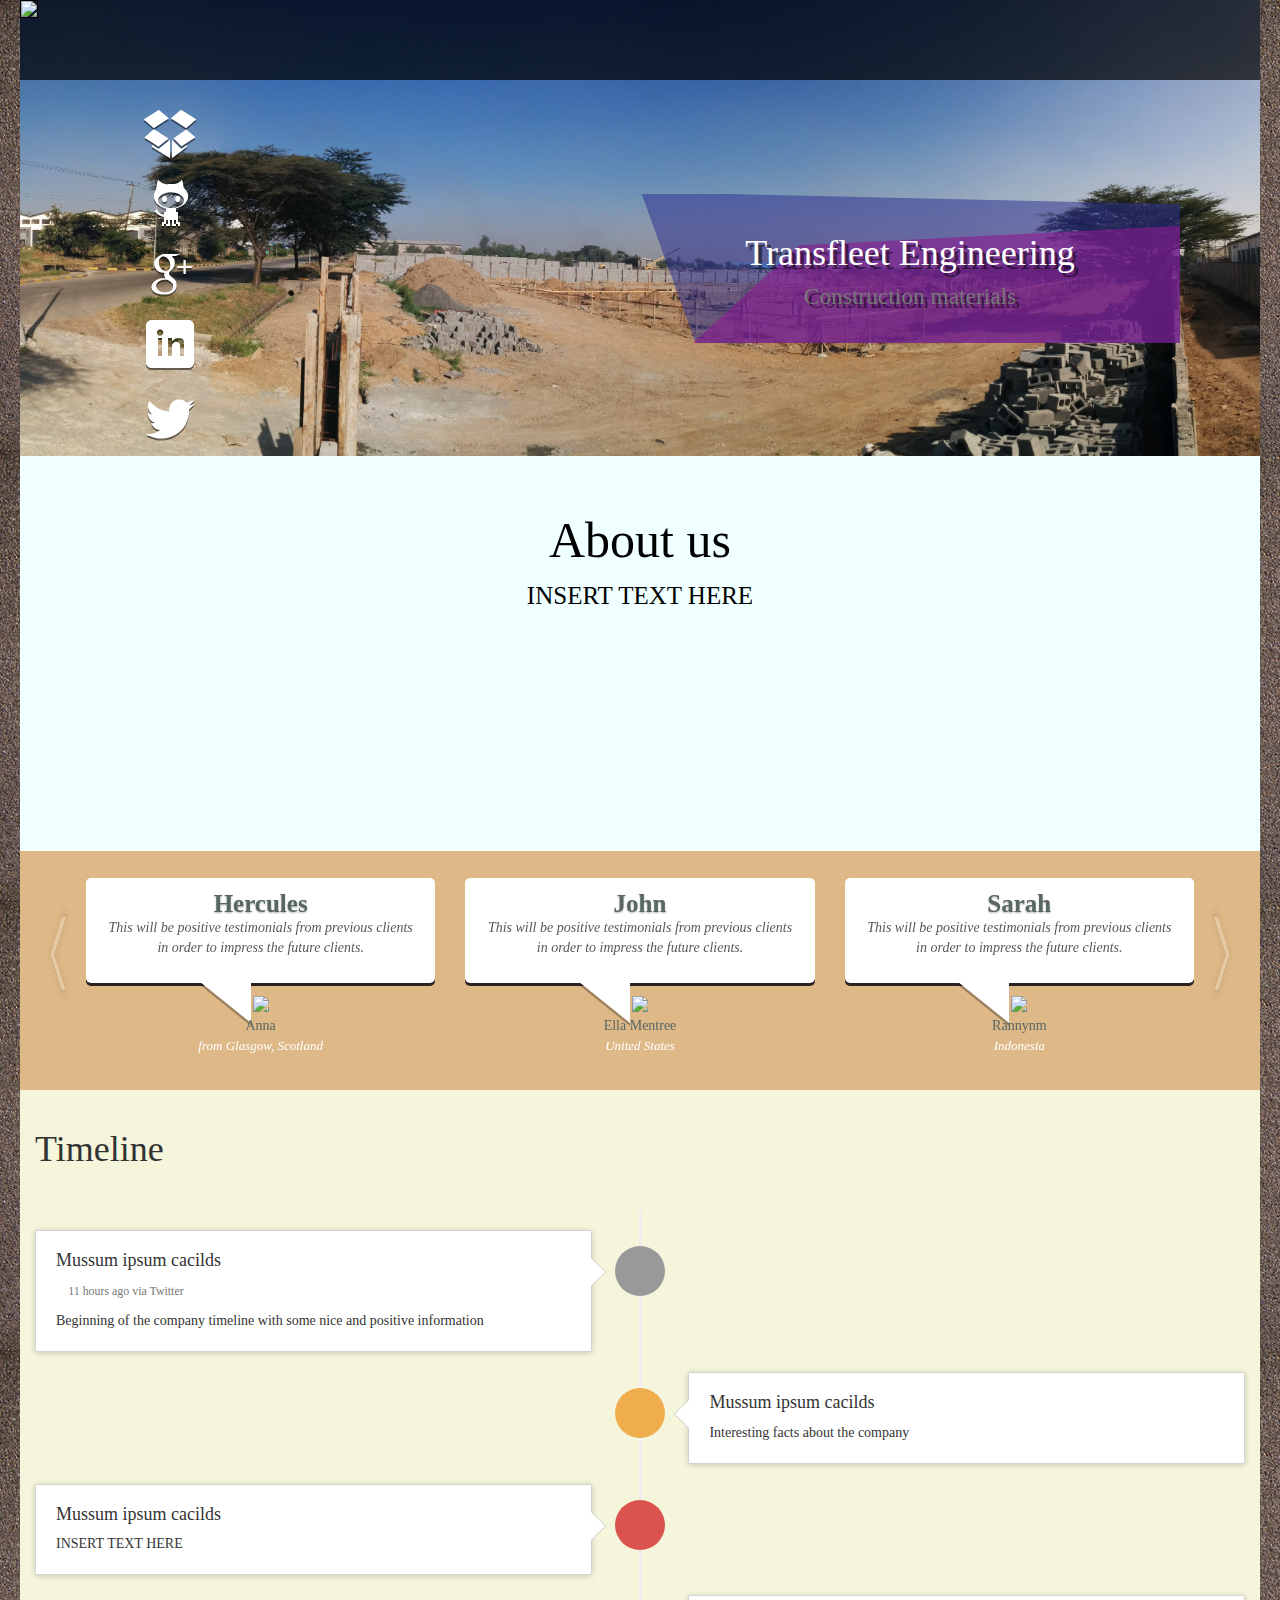
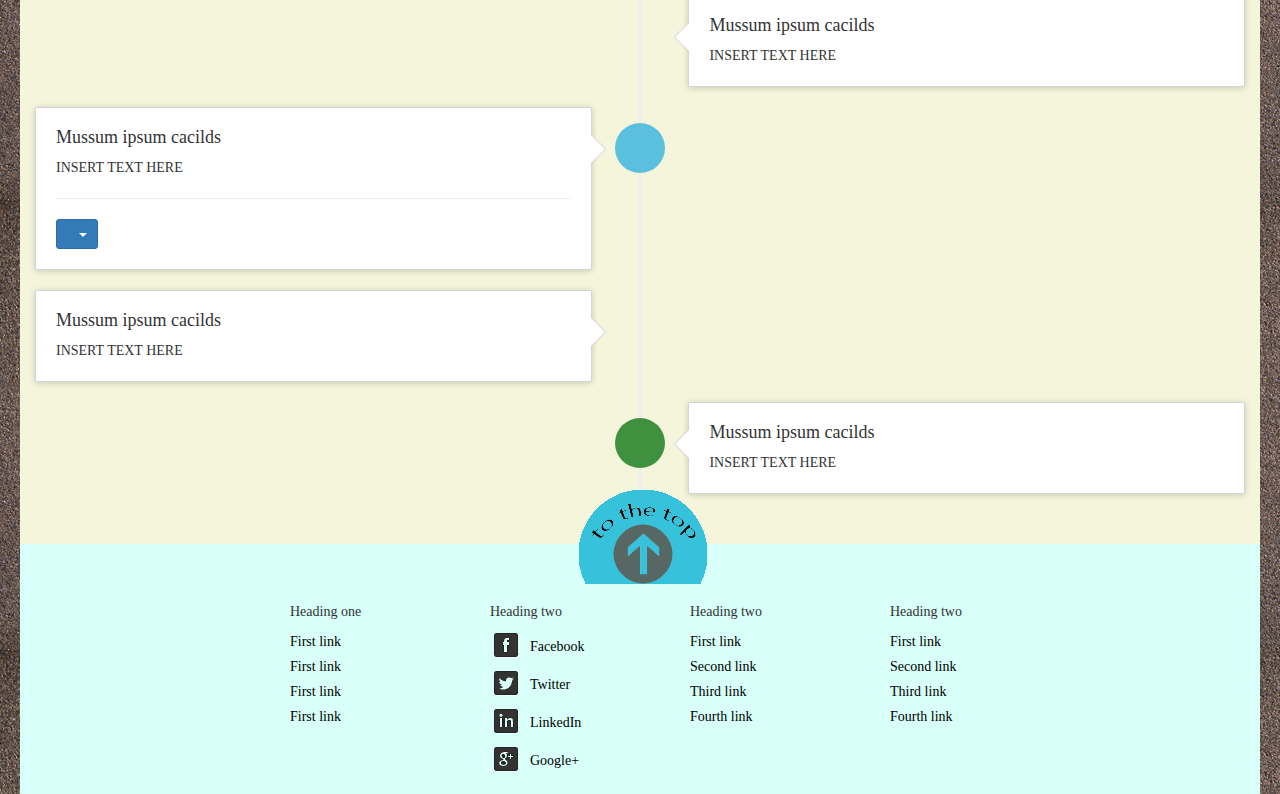
==== commit fdc47d09: "Replace npmcdn.com with unpkg.com" ====
--- a/about.html
+++ b/about.html
@@ -7,7 +7,7 @@
      <!-- Bootstrap -->
     <link href="style/bootstrap.min.css" rel="stylesheet">
     <link href="style/style.css" rel="stylesheet">
-    <link href="https://npmcdn.com/flickity@1.2/dist/flickity.min.css" rel="stylesheet">
+    <link href="https://unpkg.com/flickity@1.2/dist/flickity.min.css" rel="stylesheet">
     <!-- HTML5 shim and Respond.js for IE8 support of HTML5 elements and media queries -->
       <link rel="stylesheet" href="//maxcdn.bootstrapcdn.com/font-awesome/4.1.0/css/font-awesome.min.css">
       <link href="style/bootstrap.css" rel="stylesheet">
